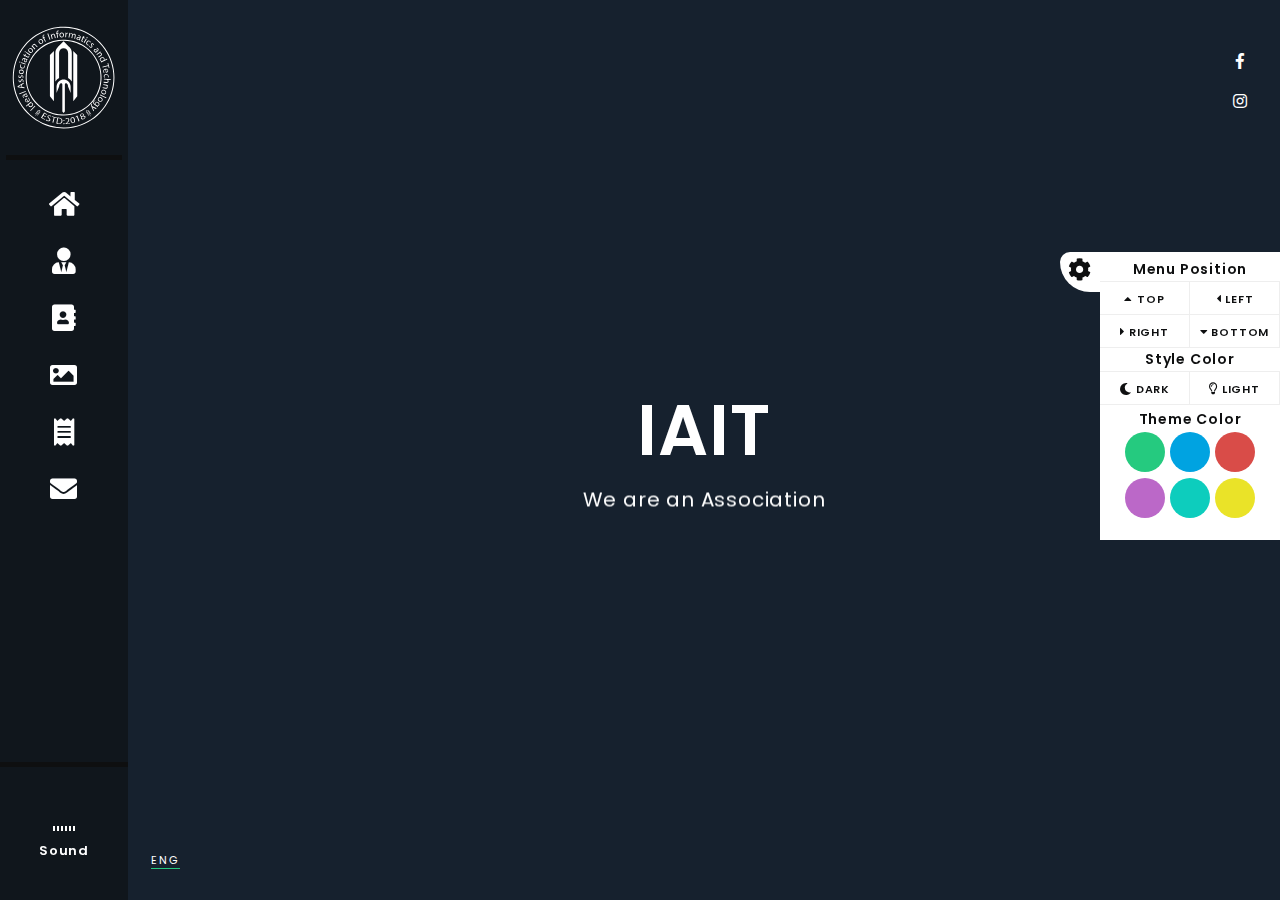
==== index2nav.html @ d9971ff6 "Add files via upload" ====
<!DOCTYPE html>
<html lang="en">

<!-- Mirrored from abdullah-web-coder.github.io/ by HTTrack Website Copier/3.x [XR&CO'2014], Thu, 10 Oct 2019 05:51:45 GMT -->
<!-- Added by HTTrack --><meta http-equiv="content-type" content="text/html;charset=utf-8" /><!-- /Added by HTTrack -->
<head>
		
		<!-- Meta -->
        <meta charset="UTF-8">
        <meta name="viewport" content="width=device-width, initial-scale=1.0">
        <meta http-equiv="X-UA-Compatible" content="ie=edge">
		
		<!-- Title -->
		<title>IAIT | Ideal Association of Informatics and Technology</title>

		<!-- CSS Plugins -->
        <link rel="stylesheet" href="css/plugins/bootstrap.min.css">
        <link rel="stylesheet" href="css/plugins/font-awesome.css">
		<link rel="stylesheet" href="css/plugins/magnific-popup.css">
		<link rel="stylesheet" href="css/plugins/simplebar.css">
		<link rel="stylesheet" href="css/plugins/owl.carousel.min.css">
		<link rel="stylesheet" href="css/plugins/owl.theme.default.min.css">
		<link rel="stylesheet" href="css/plugins/jquery.animatedheadline.css">
		<link rel="shortcut icon" href="img/tlogo.png" />

		
		<!-- CSS Base -->
        <link rel="stylesheet" class="back-color" href="css/style-dark.css">
		<link rel="stylesheet" href="css/style-demo.css">

		
		<!-- Settings Style -->
		<link rel="stylesheet" class="posit-nav" href="css/settings/left-nav.css" />
		<link rel="stylesheet" class="theme-color" href="css/settings/green-color.css" />
		
    </head>
    <body>
		
		<!--Theme Options Start-->
        <div class="style-options">
            <div class="toggle-btn">
                <span><i class="fas fa-cog"></i></span>
            </div>
            <div class="style-menu">
                <div class="style-nav">
                    <h4 class="mt-15 mb-10">Menu Position</h4>
                    <ul>
						<li><a href="css/settings/top-nav.css"><i class="fas fa-caret-up"></i> Top</a></li>
                        <li><a href="css/settings/left-nav.css"><i class="fas fa-caret-left"></i> Left</a></li>
                        <li><a href="css/settings/right-nav.css"><i class="fas fa-caret-right"></i> Right</a></li>
                        <li><a href="css/settings/bottom-nav.css"><i class="fas fa-caret-down"></i> Bottom</a></li>
                    </ul>
                </div>
				<div class="style-back">
                    <h4 class="mt-85 mb-10">Style Color</h4>
                    <ul>
                        <li><a href="css/style-dark.css"><i class="fas fa-moon"></i> Dark</a></li>
                        <li><a href="css/style-light.css"><i class="far fa-lightbulb"></i> Light</a></li>
                    </ul>
                </div>
				<div class="style-color">
                    <h4 class="mt-55 mb-10">Theme Color</h4>
                    <ul>
                        <li><a href="css/settings/green-color.css" style="background-color: #25ca7f;"></a></li>
						<li><a href="css/settings/blue-color.css" style="background-color: #00a3e1;"></a></li>
                        <li><a href="css/settings/red-color.css" style="background-color: #d94c48;"></a></li>
                        <li><a href="css/settings/purple-color.css" style="background-color: #bb68c8;"></a></li>
						<li><a href="css/settings/sea-color.css" style="background-color: #0dcdbd;"></a></li>
                        <li><a href="css/settings/yellow-color.css" style="background-color: #eae328;"></a></li>
                    </ul>
                </div>
            </div>
        </div>

		
		<!-- Preloader -->
		<div id="preloader">
  			<div class="loading-area">
    			<div class="circle"></div>
  			</div>
  			<div class="left-side"></div>
  			<div class="right-side"></div>
		</div>
		
		<!-- Main Site -->
		<div id="home">
  		<div id="about">
    	<div id="resume">
     	<div id="portfolio">
        <div id="blog">
		<div id="contact">
			
			<div class="header-mobile">
                <a class="header-toggle"><i class="fas fa-bars"></i></a>
                <h2>Welcome</h2>
            </div>
			
			<!-- Left Block -->
			<nav class="header-main" data-simplebar>
		
				<!-- Logo -->
				<div class="logo">
            		<?xml version="1.0" encoding="utf-8"?>
<!-- Generator: Adobe Illustrator 21.0.2, SVG Export Plug-In . SVG Version: 6.00 Build 0)  -->
<svg version="1.1" id="Layer_1" xmlns="http://www.w3.org/2000/svg" xmlns:xlink="http://www.w3.org/1999/xlink" x="0px" y="0px"
	 viewBox="0 0 3496 3496" style="enable-background:new 0 0 3496 3496;" xml:space="preserve">
<style type="text/css">
	.st0{fill:#FFFFFF;}
	.st1{fill:#262261;stroke:#2B2F82;stroke-miterlimit:10;}
	.st2{fill:#262261;stroke:#2B3283;stroke-miterlimit:10;}
	.st3{fill:none;}
</style>
<path id="XMLID_123_" class="st0" d="M1454.4,1062.4l0,961.1c0,0.4,0,0.8,0,1.3v440.9l-121.2-148.6V1062.4h0.2l121-122V1062.4z"/>
<path id="XMLID_14_" class="st0" d="M2161.9,1062.4v1254.7L2041.6,2465l-0.1-296.8l0-133.9v-0.2c0.1-3.5,0.2-7,0.2-10.6l-0.5-961.1
	l-0.1-122.1L2161.9,1062.4z"/>
<path id="XMLID_94_" class="st1" d="M1454.4,2022.2v2.5c0-0.4,0-0.8,0-1.3C1454.4,2023.1,1454.4,2022.7,1454.4,2022.2z"/>
<path id="XMLID_23_" class="st0" d="M1997.5,998.7v869.9c-27.5-44.1-66.3-80.4-112.4-104.8V998.7c0-76.8-61.4-139.1-137.1-139.1
	c-75.7,0-137.1,62.3-137.1,139.1v765.1c-46.1,24.4-85,60.7-112.4,104.8V998.7c0-67.8,27.1-129.3,71-174.3l2.5-2.5l176-177.3
	L1917.8,816l0,0l14.5,14.6l0,0C1972.8,875,1997.5,934,1997.5,998.7z"/>
<line id="XMLID_16_" class="st2" x1="2048.6" y1="644.5" x2="2048.6" y2="644.5"/>
<path id="XMLID_33_" class="st0" d="M1962.1,2023.5v193.9l-66.5-167.5l-10.5-26.4c0-28.6-8.5-55.2-23.1-77.3l0,0l-3.2-4
	c-2.2-4-5.1-7.6-8.5-10.5l0,0c-6.8-5.9-15.6-9.4-25.2-9.4c-21.3,0-38.5,17.2-38.5,38.5v817.7l-38.5,47.3l-38.5-47.2v-817.7
	c0-21.3-17.2-38.5-38.5-38.5c-10,0-19.1,3.8-26,10.1l0,0l-7.2,8.9l-2.7,3.3c-15.3,22.4-24.2,49.6-24.2,78.9l-10.5,26.4l-66.5,167.5
	v-193.9c0-0.3,0-0.7,0-1c0.3-67,30.2-126.8,77-166.6c37.1-31.6,84.9-50.6,137.1-50.6c52.1,0,99.9,19,137.1,50.6
	c46.8,39.8,76.7,99.7,77,166.6C1962.1,2022.9,1962.1,2023.2,1962.1,2023.5z"/>
<g>
	<path class="st0" d="M732.5,2743.7l140.7-140.5l18.1,18.2l-140.7,140.5L732.5,2743.7z"/>
	<path class="st0" d="M601.2,2609.1l133.4-109.5c9.8-8,20.8-17.5,27.7-24.3l14.8,18l-18.4,16.6l0.4,0.5c17.4-4,37.8,1.8,52.5,19.8
		c21.9,26.7,16.2,65.7-17.3,93.2c-36.5,30.4-77.8,26.1-99.9-0.8c-13.9-16.9-15.2-34.8-10.5-47.1l-0.4-0.5l-65.9,54.1L601.2,2609.1z
		 M714.1,2550c-2.5,2.1-5.7,5.1-7.7,7.8c-10.3,13.4-11.8,33,0.5,48c17,20.7,45.4,18.1,69.8-2c22.3-18.3,31.8-44.5,14-66.1
		c-11-13.5-30-18.5-48.1-9.8c-3.3,1.6-6.2,3.6-9.4,6.2L714.1,2550z"/>
	<path class="st0" d="M673.4,2462.8c29.5-19.1,29.8-45.8,16.1-67.8c-9.8-15.8-18.5-23.5-27.2-29.6l13.4-13.6
		c8.3,5.6,20.6,16.3,32.7,35.6c23.3,37.3,12.7,74.9-23.8,97.7c-36.5,22.8-78.7,19.3-100.8-16c-24.7-39.5,3.5-71.8,25.8-85.7
		c4.5-2.8,8.3-4.5,10.7-5.7L673.4,2462.8z M617.3,2408.1c-14.2,8.5-32.2,28.1-16.7,52.9c13.9,22.3,40.5,19.2,56.9,11.4L617.3,2408.1
		z"/>
	<path class="st0" d="M627.5,2240.4l-15.4,9.5l0.4,0.8c13.5,2.4,29.1,12.1,37.8,30.5c12.3,26.2,0.1,48.2-18.6,56.9
		c-31.2,14.7-61.4-5.1-84.5-55.1l-2.7,1.3c-10.7,5-28.5,17-16.1,43.4c5.6,12,15.3,22.8,25.4,29.1l-13,12.6
		c-12-7.4-23.8-20.8-31.4-37.1c-18.5-39.5,3.9-61.8,29.8-73.9l48.3-22.7c11.2-5.3,21.9-10.9,30-16.7L627.5,2240.4z M563.2,2274.8
		c11.5,25.9,29.7,52.9,54.8,41.1c15.2-7.1,17.7-20.7,12-32.7c-7.9-16.8-23.6-22.5-36.3-21.1c-2.8,0.3-5.7,1-8.1,2.2L563.2,2274.8z"
		/>
	<path class="st0" d="M406.9,2253.1l-8.9-24.4l196.7-72l8.9,24.4L406.9,2253.1z"/>
	<path class="st0" d="M493.6,2033.9l65.4,8.1l5.2,26l-208.1-27.7l-6-30.4l181.9-105.2l5.3,26.9l-57.2,33L493.6,2033.9z
		 M461.3,1973.8l-52.4,30.2c-11.9,6.9-22.9,12-33.6,17.2l0.1,0.6c12.1,0.6,24.6,1.4,37.2,2.9l60.2,7.9L461.3,1973.8z"/>
	<path class="st0" d="M504.6,1882.4c4.4-8,8.7-21.9,7.8-34.9c-1.4-18.8-11.5-26.9-23.2-26.1c-12.4,0.9-18.6,8.8-24.2,28.4
		c-7.2,26.3-20.4,39.4-37.5,40.7c-22.9,1.7-43.2-15.4-45.4-46c-1.1-14.4,2.1-27.4,6.2-35.7l19.3,5.1c-3.1,5.9-7.1,16.5-6.1,29.7
		c1.1,15.3,10.6,23.2,21.2,22.4c11.8-0.9,16.4-9.8,22.1-28.9c7.6-25.4,19-39,40.2-40.6c25-1.9,44.1,16.2,46.6,50.1
		c1.2,15.6-1.6,30.3-6.7,40.7L504.6,1882.4z"/>
	<path class="st0" d="M497.6,1762.5c5.2-7.6,10.8-21,11-34c0.4-18.9-8.9-27.9-20.7-28.2c-12.4-0.3-19.3,7-26.8,26
		c-9.7,25.5-24.1,37.3-41.2,36.9c-23-0.5-41.5-19.4-40.9-50.1c0.3-14.5,4.7-27,9.6-34.9l18.7,6.9c-3.7,5.5-8.6,15.8-8.9,29
		c-0.3,15.3,8.4,24.1,19,24.3c11.8,0.2,17.3-8.2,24.7-26.6c9.9-24.6,22.6-37,43.8-36.6c25.1,0.5,42.4,20.3,41.7,54.3
		c-0.3,15.6-4.4,30-10.5,39.9L497.6,1762.5z"/>
	<path class="st0" d="M473.3,1503.7c52.3,7.1,70.2,46.4,65.6,80.6c-5.2,38.3-37.2,64-82,58c-47.4-6.4-70.9-41.1-65.6-80.3
		C396.7,1521.3,430,1497.8,473.3,1503.7z M459.5,1616.1c31,4.2,56.8-10.5,60.2-35.6c3.3-24.6-17.3-46.1-49.1-50.4
		c-24-3.2-56,4.6-60.1,35S432.6,1612.5,459.5,1616.1z"/>
	<path class="st0" d="M573.9,1380.5c1.7,7.5,2.5,23.2-2.4,41.8c-10.9,41.7-46.3,61.4-88.5,50.3c-42.5-11.1-65.7-48.3-53.9-93.4
		c3.9-14.8,11-27,16.3-32.9l17.9,10.8c-5,5.1-10.6,13.7-14.2,27.4c-8.3,31.7,10.6,54.9,39.4,62.5c32,8.4,57-7,64.2-34.4
		c3.7-14.3,2.5-24.7,1.2-32.6L573.9,1380.5z"/>
	<path class="st0" d="M427.2,1264.4c8.4,2.7,13,11.1,9.5,20.9c-3,8.6-11.9,12.4-20.2,9.4c-8.6-3-13-11.8-9.9-20.7
		C409.8,1264.8,418.5,1261.3,427.2,1264.4z M590,1352.6L455.4,1305l8.6-24.5l134.6,47.6L590,1352.6z"/>
	<path class="st0" d="M646.3,1214.8l-17.2-5.6l-0.4,0.8c6.9,11.9,9.7,30,1.2,48.5c-12,26.3-36.6,31.3-55.4,22.7
		c-31.4-14.3-35.9-50-12.8-100.1l-2.7-1.2c-10.7-4.9-31.4-10.7-43.5,15.8c-5.5,12.1-7.5,26.4-5.7,38.2l-18-1.7
		c-2.1-13.9,0.4-31.6,7.9-47.9c18.1-39.7,49.6-37.1,75.6-25.2l48.6,22.1c11.3,5.1,22.5,9.6,32.1,12L646.3,1214.8z M578.4,1188.1
		c-12.3,25.5-21,56.9,4.2,68.4c15.3,7,27.2,0.1,32.7-12c7.7-16.9,1.9-32.5-7.4-41.3c-2-1.9-4.5-3.7-6.9-4.8L578.4,1188.1z"/>
	<path class="st0" d="M531.9,1039.8l35.5,20.6l18.6-32.2l17.1,9.9l-18.6,32.2l66.6,38.6c15.3,8.9,26.5,9.6,33.8-2.9
		c3.4-5.9,5.2-10.7,6-13.9l17.4,8.7c-0.7,5.4-3.4,13-8.5,21.7c-6.1,10.5-14.3,17-23.5,18.8c-10.3,2.5-22.6-1.5-37.2-10l-67.4-39.1
		l-11.1,19.1l-17.1-9.9l11.1-19.1l-29.6-17.2L531.9,1039.8z"/>
	<path class="st0" d="M590.9,948.7c7.5,4.7,9.7,14,4,22.6c-5.1,7.6-14.6,9-22,4c-7.6-5.1-9.6-14.7-4.4-22.5
		C574,944.7,583.3,943.5,590.9,948.7z M726.3,1075l-118.3-79.9l14.5-21.5l118.3,79.9L726.3,1075z"/>
	<path class="st0" d="M791.4,871c40.8,33.6,35.3,76.4,13.3,103.1c-24.6,29.8-65.4,34.8-100.2,6.2c-36.9-30.4-38.7-72.3-13.5-102.8
		C717.1,845.7,757.7,843.3,791.4,871z M720.6,959.4c24.1,19.9,53.8,21,69.9,1.4c15.7-19.1,9.6-48.3-15.3-68.7
		c-18.7-15.4-50-25.5-69.5-1.9C686.2,913.9,699.6,942.1,720.6,959.4z"/>
	<path class="st0" d="M800.5,816.4c-10-10.8-18.5-19.5-27.2-27.5l16.9-15.7l17.1,16.3l0.4-0.4c-4-14.8-1-35.7,16.3-51.8
		c14.5-13.5,45-25.7,78.3,10.2l58,62.5l-19,17.7l-56-60.3c-15.7-16.9-35-25.1-52.9-8.4c-12.5,11.6-14,29.5-7.4,43.1
		c1.3,3.2,3.9,6.8,6.9,10.1l58.4,62.9l-19,17.7L800.5,816.4z"/>
	<path class="st0" d="M1115.5,614.6c28.2,44.6,9.6,83.6-19.6,102.1c-32.7,20.6-73,12.6-97.1-25.5c-25.5-40.4-14.1-80.8,19.3-101.9
		C1052.8,567.3,1092.1,577.7,1115.5,614.6z M1020.5,676.4c16.7,26.4,44.5,36.8,66,23.2c20.9-13.2,24.2-42.9,7-70
		c-12.9-20.4-39.5-39.9-65.5-23.5C1002.1,622.4,1006,653.4,1020.5,676.4z"/>
	<path class="st0" d="M1187.2,660.4l-54.8-110.1l-18,8.9l-8.8-17.7l18-8.9l-3-6.1c-8.9-18-13.1-36.3-7.4-52
		c4.5-12.8,14.4-22,25.3-27.4c8.2-4.1,16.2-5.8,21.6-6.1l5.8,19.5c-4.2,0.1-9.6,1.2-16.2,4.4c-19.8,9.8-16.2,29.8-6.4,49.3l3.4,6.9
		l30.9-15.4l8.8,17.7l-30.9,15.4l54.8,110.1L1187.2,660.4z"/>
	<path class="st0" d="M1279.6,404.9l67.2,187.1l-24.2,8.7l-67.2-187.1L1279.6,404.9z"/>
	<path class="st0" d="M1366.6,474.8c-3.6-14.3-6.8-26-10.5-37.2l22.3-5.6l7.2,22.5l0.6-0.1c3.6-14.9,16.4-31.8,39.3-37.5
		c19.2-4.8,51.8-0.8,63.7,46.7l20.7,82.7l-25.2,6.3l-20-79.8c-5.6-22.3-18.5-38.8-42.3-32.9c-16.6,4.1-26.5,19.1-27.3,34.2
		c-0.4,3.4,0.1,7.9,1.2,12.2l20.8,83.3l-25.2,6.3L1366.6,474.8z"/>
	<path class="st0" d="M1555.2,539.7l-17.4-121.8l-19.9,2.8l-2.8-19.6l19.9-2.8l-1-6.7c-2.8-19.9-1-38.6,9.3-51.7
		c8.3-10.7,20.6-16.3,32.6-18.1c9.1-1.3,17.2-0.4,22.5,1l-0.7,20.4c-4-1.2-9.5-1.9-16.8-0.9c-21.9,3.1-24.7,23.2-21.6,44.8l1.1,7.6
		l34.2-4.9l2.8,19.6l-34.2,4.9l17.4,121.8L1555.2,539.7z"/>
	<path class="st0" d="M1761.1,450.4c2.3,52.8-33.3,77.3-67.8,78.8c-38.6,1.7-69.6-25.3-71.5-70.4c-2.1-47.7,28-77.1,67.5-78.8
		C1730.2,378.2,1759.2,406.7,1761.1,450.4z M1648,456.7c1.3,31.2,20.3,54,45.7,52.9c24.8-1.1,42.3-25.1,40.9-57.3
		c-1-24.2-14.4-54.3-45.1-53C1658.8,400.7,1646.8,429.6,1648,456.7z"/>
	<path class="st0" d="M1804,427.4c1-16.8,1.6-31.2,1.6-44.5l22.7,1.4l-0.8,28l1.2,0.1c7.7-18.7,24-29.8,41.4-28.8
		c2.9,0.2,5,0.6,7.3,1.3l-1.5,24.4c-2.6-0.8-5.2-1.2-8.8-1.4c-18.3-1.1-32.1,11.9-36.8,31.1c-0.8,3.5-1.7,7.6-1.9,12l-4.7,76
		l-25.6-1.6L1804,427.4z"/>
	<path class="st0" d="M1918.4,427.5c3-14.4,5.1-26.3,6.7-38.1l22.2,4.6l-3.5,22.8l0.9,0.2c10.5-11.7,26.1-21.4,49.2-16.6
		c19.1,3.9,31.1,18.5,33.8,36.2l0.6,0.1c5.9-6.9,12.7-11.8,19.4-15c9.7-4.6,19.7-6.2,32.9-3.4c18.5,3.8,43.4,21.6,33.4,70.2
		l-17,82.3l-24.8-5.1l16.4-79.2c5.5-26.9-0.9-45.1-21.4-49.3c-14.4-3-27.9,5.4-34.8,16.9c-1.9,3.2-3.7,7.7-4.6,12.3l-17.8,86.4
		l-24.8-5.1l17.3-83.8c4.6-22.2-1.9-40.5-21.2-44.4c-15.9-3.3-30.1,7-36.7,18.9c-2.2,3.5-3.7,7.7-4.6,12l-17.4,84.4l-24.8-5.1
		L1918.4,427.5z"/>
	<path class="st0" d="M2211.9,615.3l4.5-17.5l-0.8-0.3c-11.4,7.6-29.3,11.5-48.4,4.3c-27-10.3-33.5-34.6-26.2-53.9
		c12.3-32.2,47.7-38.9,99.1-19l1.1-2.8c4.2-11,8.8-32-18.5-42.4c-12.4-4.7-26.8-5.8-38.5-3.3l0.6-18.1c13.8-3,31.5-1.5,48.3,4.9
		c40.8,15.6,40.1,47.2,29.9,73.9l-19,49.9c-4.4,11.6-8.2,23.1-10,32.8L2211.9,615.3z M2234.3,545.9c-26.2-10.7-58.1-17.4-68,8.5
		c-6,15.7,1.6,27.1,14,31.9c17.4,6.6,32.6-0.2,40.8-10c1.8-2.2,3.4-4.7,4.3-7.2L2234.3,545.9z"/>
	<path class="st0" d="M2379.5,490.3l-18.3,36.7l33.3,16.6l-8.8,17.7l-33.3-16.6l-34.4,68.9c-7.9,15.8-7.9,27,5,33.5
		c6.1,3,11,4.5,14.2,5.1l-7.6,17.9c-5.4-0.4-13.2-2.6-22.2-7.1c-10.8-5.4-17.8-13.2-20.2-22.3c-3.2-10.2,0.1-22.7,7.6-37.7
		l34.8-69.7l-19.8-9.9l8.8-17.7l19.8,9.9l15.3-30.6L2379.5,490.3z"/>
	<path class="st0" d="M2356.4,686.4l72.4-123l22.4,13.2l-72.4,123L2356.4,686.4z M2474.1,543.5c-4.2,7.8-13.4,10.6-22.3,5.4
		c-7.9-4.6-9.9-14-5.4-21.7c4.6-7.9,14.1-10.5,22.2-5.8C2477,526.3,2478.7,535.6,2474.1,543.5z"/>
	<path class="st0" d="M2502.5,776.6c-7.6-1-22.6-5.8-38.3-16.9c-35.2-24.8-41.2-64.9-16.1-100.5c25.3-35.9,68.3-44.6,106.4-17.7
		c12.5,8.8,21.4,19.8,25.1,26.8l-16.4,13c-3-6.5-9.1-14.7-20.7-22.9c-26.7-18.9-55.2-9.3-72.3,15c-19.1,27-13.4,55.9,9.7,72.2
		c12,8.5,22.2,11,30.1,12.6L2502.5,776.6z"/>
	<path class="st0" d="M2538.3,778.9c2.5,8.8,9.2,21.7,19,30.3c14.2,12.4,27.1,11.1,34.9,2.2c8.1-9.3,7-19.3-2.8-37.2
		c-13.3-23.8-13.2-42.4-1.9-55.3c15.1-17.3,41.5-19.4,64.7,0.8c10.9,9.5,17.7,20.9,20.6,29.7l-17.3,10c-1.9-6.4-6.6-16.7-16.6-25.4
		c-11.6-10.1-23.8-9-30.8-1c-7.8,8.9-4.8,18.5,4.6,36.1c12.5,23.4,13.9,41.1-0.1,57.1c-16.5,18.9-42.8,19.5-68.4-2.8
		c-11.8-10.3-20.2-22.7-23.8-33.7L2538.3,778.9z"/>
	<path class="st0" d="M2705.6,986.1l12.5-13.1l-0.6-0.7c-13.7,1.1-31.2-4.2-44.3-19.9c-18.5-22.2-12.4-46.5,3.4-59.8
		c26.5-22.1,60.6-10.7,95.8,31.8l2.3-1.9c9-7.6,23.3-23.7,4.5-46.1c-8.5-10.2-20.6-18.2-32-21.7l9.3-15.5
		c13.5,4.1,28.3,14,39.8,27.8c28,33.5,12,60.7-10,79.1l-41,34.3c-9.5,7.9-18.4,16.2-24.7,23.8L2705.6,986.1z M2759,936.4
		c-17.7-22.1-42.2-43.5-63.5-25.7c-12.9,10.8-11.8,24.5-3.3,34.7c11.9,14.3,28.5,15.7,40.5,11.1c2.6-1,5.2-2.5,7.3-4.2L2759,936.4z"
		/>
	<path class="st0" d="M2832.9,980.6c12.4-8,22.4-14.8,31.9-21.9l12.4,19.4l-19.1,14l0.3,0.5c15.2-1.4,35.3,5.3,48.1,25.2
		c10.7,16.6,17.3,48.8-23.9,75.3l-71.7,46.1l-14-21.8l69.2-44.5c19.4-12.4,30.9-30,17.6-50.6c-9.2-14.4-26.6-19-41.1-14.9
		c-3.4,0.8-7.4,2.7-11.1,5l-72.2,46.4l-14-21.8L2832.9,980.6z"/>
	<path class="st0" d="M3073.9,1200.9l-156.5,72.7c-11.5,5.3-24.5,11.7-32.9,16.6l-9.8-21.1l22-11.5l-0.2-0.5
		c-17.8-0.5-36.1-11.2-45.9-32.3c-14.5-31.3,0.8-67.7,40.1-85.9c42.9-20.3,81.9-5.8,96.5,25.7c9.2,19.8,6,37.5-1.7,48.3l0.2,0.5
		l77.3-35.9L3073.9,1200.9z M2949.8,1230c2.9-1.4,6.8-3.5,9.4-5.7c13.4-10.4,19.7-29,11.5-46.7c-11.3-24.3-39.4-28.9-68-15.6
		c-26.2,12.2-41.9,35.1-30.1,60.5c7.3,15.8,24.5,25.4,44.1,21.5c3.6-0.7,6.9-1.9,10.7-3.7L2949.8,1230z"/>
	<path class="st0" d="M3096.7,1370.3l-15.7-58.4l21.1-5.7l38.3,142.1l-21.1,5.7l-15.8-58.7l-170.9,46l-6.8-25.1L3096.7,1370.3z"/>
	<path class="st0" d="M3015.7,1505.4c-34.6,6.1-45.3,30.5-41.2,56.2c2.9,18.4,7.9,28.9,13.5,37.9l-17.7,7.3
		c-5.5-8.4-12.7-23.1-16.2-45.5c-6.9-43.4,17.5-73.9,60-80.7c42.5-6.8,80,12.9,86.6,54c7.4,46-31.2,64.7-57.1,68.9
		c-5.2,0.8-9.4,0.9-12.1,1L3015.7,1505.4z M3046.1,1577.6c16.4-2.3,40.6-13.4,36-42.2c-4.1-25.9-29.8-33.5-47.9-32.7L3046.1,1577.6z
		"/>
	<path class="st0" d="M2977.9,1750.6c-3.8-6.6-9.2-21.4-10-40.6c-1.9-43,26.1-72.3,69.7-74.2c43.9-1.9,77.1,26.7,79.1,73.3
		c0.7,15.3-2.6,29-5.8,36.3l-20.3-5c3.3-6.3,6.1-16.2,5.5-30.4c-1.4-32.7-26.4-49.3-56.1-48c-33,1.4-52.4,23.6-51.2,51.8
		c0.6,14.7,4.9,24.3,8.5,31.5L2977.9,1750.6z"/>
	<path class="st0" d="M3181.1,1798.4l-2,25.9l-88.8-6.8l0,0.6c7,4.7,13,11.6,16.8,19.9c3.8,8,6.1,17.3,5.3,27
		c-1.5,19.1-15.6,48.8-64.7,45l-84.7-6.5l2-25.9l81.8,6.3c22.9,1.8,43-5.3,44.9-29.7c1.3-16.8-9.5-30.9-23.2-36.7
		c-3.4-1.7-7.2-2.3-12.2-2.7l-85.9-6.6l2-25.9L3181.1,1798.4z"/>
	<path class="st0" d="M3058.5,1968.6c14.4,3.1,26.3,5.3,38,7l-4.8,22.5l-23.4-3.5l-0.1,0.6c11.8,9.8,21.3,28.7,16.3,51.8
		c-4.1,19.3-22.1,46.8-70,36.6l-83.3-17.9l5.4-25.4l80.5,17.3c22.5,4.8,43,0.5,48.2-23.5c3.6-16.7-5.5-32.2-18.7-39.6
		c-2.9-1.8-7.1-3.3-11.5-4.3l-83.9-18l5.4-25.4L3058.5,1968.6z"/>
	<path class="st0" d="M2943.5,2253.7c-49.7-17.9-58.9-60.1-47.2-92.6c13.1-36.3,49.9-54.8,92.3-39.4c44.9,16.2,60.7,55.2,47.3,92.3
		C3022,2252.5,2984.6,2268.5,2943.5,2253.7z M2980.6,2146.6c-29.4-10.6-57.7-1.7-66.3,22.2c-8.4,23.3,7.2,48.7,37.4,59.6
		c22.8,8.2,55.7,7.3,66.1-21.6C3028.2,2177.9,3006.1,2155.8,2980.6,2146.6z"/>
	<path class="st0" d="M3049.1,2348.8l-11.1,23.5l-189.3-89.7l11.1-23.5L3049.1,2348.8z"/>
	<path class="st0" d="M2825.7,2471.1c-45.3-27.1-46.4-70.3-28.7-99.9c19.8-33.2,59.4-44.3,98.1-21.1c41,24.5,49.1,65.7,28.8,99.6
		C2903,2484.9,2863.2,2493.5,2825.7,2471.1z M2882.5,2373.1c-26.8-16-56.3-12.7-69.3,9.1c-12.7,21.3-2.2,49.2,25.4,65.7
		c20.8,12.4,53.3,17.7,69-8.6C2923.3,2412.9,2905.8,2387,2882.5,2373.1z"/>
	<path class="st0" d="M2778.6,2646.9c-7.7-6.9-16.3-14.5-30-25.4l-64.8-51.6c-25.6-20.4-37.3-38-38.3-56.5
		c-1.5-18.9,7.7-37.2,18.9-51.3c10.7-13.4,25.6-25.6,38.8-29.8l11.4,17.4c-10.5,3.7-23.8,11.9-34.9,25.8
		c-16.5,20.8-17.8,44.6,10.3,67l12.5,9.9l0.4-0.5c-5.4-14.5-4.2-33.1,9.6-50.4c22-27.7,61.4-28.8,92.3-4.2
		c37.8,30.1,39.7,71.9,19.3,97.5c-15.4,19.4-34,21.9-47.1,19.4l-0.4,0.5l16.1,14.3L2778.6,2646.9z M2751.2,2590.8
		c3.5,2.8,6.6,4.9,10.1,6.2c14.7,5.7,32.3,3.5,44.1-11.3c15.4-19.4,10.1-46.3-15.8-66.9c-21.9-17.5-49-20.9-66.4,1
		c-9.9,12.5-11.1,30-1.6,44.7c2.5,3.9,6.1,7.5,9.6,10.3L2751.2,2590.8z"/>
	<path class="st0" d="M2730.3,2698.1l-81.3-38.5c-8.9-4.5-19.3-10-27-14.5l-0.4,0.4c4.1,8,9.6,17.8,14.3,27.7l38.3,79.7l-19.6,19.2
		l-43.3-100c-20.9-48-29.4-74.8-27.5-98.1c1.2-16.9,7.2-28.9,11-34.3l19.9,11.1c-3.2,6-6.4,14.9-7.4,24.9c-1.1,9-0.5,22.3,4.6,35.9
		c1,2.7,1.8,4.8,2.9,5.9c1,1.1,2.9,2.1,6,3.6l129.7,57.2L2730.3,2698.1z"/>
</g>
<g id="XMLID_4_">
	<g>
		<path class="st0" d="M2869,1748c-0.2,117.9-18.4,235.1-54.8,347.3c-35,107.6-86.6,209.5-152,301.8
			c-64.8,91.3-143.7,173.2-232.7,241.2c-89.6,68.5-189.5,123.8-295.4,162.5c-109.9,40.2-225.9,63-342.9,67.4
			c-117.9,4.4-236-9.4-349.5-41.6c-109.7-31.1-214.2-79.1-309.4-141.7c-93.6-61.5-177.6-137.2-249-223.5
			c-71.8-86.7-130.8-184.9-173.3-289.2c-43.7-107.3-70.8-221.2-79.6-336.7c-9-118.5,0.3-238.3,28.5-353.8
			c27-110.6,70.9-216.7,129.9-314c58.4-96.3,131.2-183.4,215.3-258.2c84-74.7,179.4-136.5,281.7-183c104.9-47.7,217.9-79,332.4-92
			c117.8-13.4,237.8-8.6,354,15.1c112.4,22.9,221,63.1,321.2,119c98,54.7,187.4,124,264.9,205c78,81.5,143.4,174.7,193.8,275.6
			c51.2,102.7,86.1,213.3,103.8,326.7C2864.8,1632.7,2868.9,1690.4,2869,1748c0,19.3,30,19.3,30,0c-0.2-120.4-18.7-240.7-55.9-355.2
			c-35.9-110.5-88.6-215.5-155.9-310.2c-67.2-94.5-148.2-178.4-240.2-249c-92-70.6-194.6-126.9-303.5-166.8
			c-112.3-41.2-231.2-64.3-350.7-68.9c-120.9-4.7-242.7,9.6-359.1,42.6c-112,31.7-219.3,80.8-316.6,144.7
			c-96.5,63.5-183.6,141.3-257,230.5c-73.9,89.7-133.8,189.9-177.9,297.3c-45.2,110.1-72.5,227.2-81.7,345.9
			c-9.4,121.1,0.4,243.8,29.1,361.9c27.5,113.5,72.8,222.8,133.3,322.7c59.9,98.8,134.7,188.7,221.1,265.3
			c86.4,76.6,184.1,140.4,289.4,188c108.4,49,223.6,80.7,341.7,94.5c121,14.1,244.2,8.7,363.6-15.5
			c114.9-23.3,226.2-64.6,328.6-121.6c101-56.2,193.6-127.9,273.4-211.5c79.6-83.4,146.8-178.8,198.1-282
			c52.5-105.5,88.8-219,106.6-335.6c9-58.6,13.6-117.8,13.7-177.2C2899,1728.7,2869,1728.7,2869,1748z"/>
	</g>
</g>
<g id="XMLID_6_">
	<g>
		<path class="st0" d="M3260.9,1748c-0.2,159-24.8,317.2-73.9,468.4c-47.1,145.1-116.7,282.7-205,407.1
			c-87.7,123.6-194.4,234.3-314.8,326.3c-120.9,92.4-255.6,166.8-398.6,219.1c-148.3,54.2-304.8,84.9-462.6,90.8
			c-159,5.9-318.4-12.7-471.5-56.1c-147.9-41.9-288.9-106.7-417.4-191.1c-126.2-83-239.7-185-336-301.4
			C484,2593.8,404.4,2461.1,346.9,2320c-58.9-144.7-95.4-298.5-107.3-454.3c-12.2-159.9,0.5-321.5,38.5-477.3
			c36.4-149.2,95.7-292.3,175.3-423.6c78.7-129.9,176.9-247.5,290.4-348.4c113.3-100.8,241.9-184.2,379.9-247
			c142-64.6,294.7-106.9,449.7-124.5c158.9-18.1,320.8-11.5,477.5,20.4c151.6,30.9,298.1,85.1,433.3,160.6
			c132.1,73.8,252.8,167.2,357.4,276.6c105.2,110,193.5,235.6,261.5,371.8c69.1,138.5,116.3,287.7,140.1,440.6
			C3255.1,1592,3260.8,1670,3260.9,1748c0,19.3,30,19.3,30,0c-0.2-161.4-25.1-322.8-75-476.4c-48.1-148.2-118.9-289-209.2-415.9
			c-89.9-126.3-198.3-238.6-321.2-333c-123.4-94.7-261-170.3-407-223.9c-150.6-55.3-310-86.3-470.3-92.5
			c-162.1-6.3-325.5,12.8-481.6,57.1c-150.3,42.6-294.1,108.3-424.5,194.1c-129.4,85.1-246.1,189.6-344.6,309.2
			c-98.7,119.9-179,254-238,397.6c-60.6,147.7-97.4,304.7-109.7,463.9c-12.6,162.4,0.5,327,38.9,485.3
			c36.9,152.2,97.6,298.8,178.8,432.8c80.3,132.5,180.7,253,296.6,355.8c115.9,102.8,247,188.2,388.2,252
			c144.9,65.4,299.1,108,457,126.4c162.3,18.9,327.5,11.8,487.6-20.6c154.1-31.2,303.3-86.6,440.7-163
			c135.5-75.4,259.6-171.5,366.6-283.7c106.7-111.9,196.8-239.8,265.7-378.2c70.4-141.5,119-293.8,142.9-450.1
			c12-78.4,18.1-157.6,18.2-236.9C3290.9,1728.7,3260.9,1728.7,3260.9,1748z"/>
	</g>
</g>
<path id="XMLID_43_" class="st0" d="M2443.5,2786.5l59.7,85.6c0,0,0.1,0.1,0.1,0.1l27.4,39.3l-20-5.7l-77.9-111.8l0,0l3.2-18.4
	L2443.5,2786.5z"/>
<path id="XMLID_42_" class="st0" d="M2506.5,2742.6l77.9,111.8l-1.5,20.6l-18.4-26.4l-8.3-11.9l0,0c-0.2-0.3-0.4-0.6-0.6-1
	l-59.7-85.6l-7.6-10.9L2506.5,2742.6z"/>
<path id="XMLID_41_" class="st1" d="M2503,2872.1l0.2,0.2c0,0-0.1-0.1-0.1-0.1C2503.1,2872.1,2503.1,2872.1,2503,2872.1z"/>
<path id="XMLID_39_" class="st0" d="M2487.9,2747.2l54,77.5c-5.2-2.2-10.9-3.1-16.5-2.4l-47.5-68.2c-4.8-6.8-14.1-8.6-20.8-3.9
	c-6.7,4.7-8.3,14.1-3.6,20.9l47.5,68.2c-2.6,5-3.8,10.7-3.5,16.3l-54-77.5c-4.2-6-5.6-13.2-4.5-19.9l0.1-0.4l4.7-26.7l25.8,4.7l0,0
	l2.2,0.4l0,0C2478,2737.7,2483.9,2741.4,2487.9,2747.2z"/>
<path id="XMLID_21_" class="st0" d="M2548.4,2840.7l12,17.3l-16.3-10.8l-2.6-1.7c-1.8-2.5-4.2-4.4-6.9-5.5l0,0l-0.5-0.2
	c-0.4-0.2-0.9-0.4-1.4-0.4l0,0c-1-0.1-2,0.1-2.8,0.7c-1.9,1.3-2.4,3.9-1,5.8l50.8,72.9l-0.5,6.6l-6.4-1.8l-50.8-72.9
	c-1.3-1.9-3.9-2.4-5.8-1c-0.9,0.6-1.5,1.5-1.7,2.5l0,0l-0.1,1.2l0,0.5c0,2.9,0.9,5.9,2.7,8.5l0.7,3l4.5,19.1l-12-17.3
	c0,0,0-0.1-0.1-0.1c-4.1-6-5.2-13.2-3.5-19.6c1.3-5.1,4.4-9.8,9.1-13s10.1-4.5,15.4-4C2537.7,2831.2,2544.1,2834.6,2548.4,2840.7
	C2548.3,2840.6,2548.3,2840.6,2548.4,2840.7z"/>
<path id="XMLID_38_" class="st0" d="M981.2,2746.1l-64,82.5c0,0-0.1,0.1-0.1,0.1l-29.4,37.8l-0.5-20.8l83.5-107.7l0,0l18.5-2.4
	L981.2,2746.1z"/>
<path id="XMLID_37_" class="st0" d="M1041.9,2793.2l-83.5,107.7l-20.2,4.7l19.8-25.5l8.9-11.5l0,0c0.2-0.3,0.5-0.6,0.7-0.9
	l63.9-82.5l8.1-10.5L1041.9,2793.2z"/>
<path id="XMLID_36_" class="st1" d="M917.3,2828.5l-0.2,0.2c0,0,0.1-0.1,0.1-0.1C917.2,2828.5,917.3,2828.5,917.3,2828.5z"/>
<path id="XMLID_35_" class="st0" d="M1032,2776.8l-57.9,74.6c0.6-5.6-0.3-11.3-2.7-16.5l50.9-65.6c5.1-6.6,4-16-2.5-21.1
	s-15.9-3.8-21,2.8l-50.9,65.6c-5.6-1-11.3-0.4-16.6,1.5l57.9-74.6c4.5-5.8,10.9-9.3,17.7-10.2l0.4-0.1l26.9-3.5l3.2,26l0,0l0.3,2.2
	l0,0C1038.2,2764.5,1036.4,2771.2,1032,2776.8z"/>
<path id="XMLID_22_" class="st0" d="M960.8,2862.4l-12.9,16.6l5.4-18.8l0.9-3c1.9-2.5,2.9-5.3,3.2-8.2l0,0l0-0.6
	c0.1-0.5,0.1-1,0-1.5l0,0c-0.2-1-0.7-1.8-1.5-2.5c-1.8-1.4-4.5-1.1-5.9,0.7l-54.4,70.2l-6.5,1.5l-0.2-6.6l54.4-70.2
	c1.4-1.8,1.1-4.5-0.7-5.9c-0.9-0.7-1.9-0.9-2.9-0.9l0,0l-1.2,0.3l-0.4,0.1c-2.8,0.9-5.4,2.6-7.3,5.2l-2.7,1.6l-16.9,9.9l12.9-16.6
	c0,0,0-0.1,0.1-0.1c4.5-5.7,11-8.9,17.7-9.2c5.3-0.2,10.7,1.3,15.1,4.8s7.3,8.3,8.4,13.5C966.7,2849.4,965.3,2856.5,960.8,2862.4
	C960.8,2862.3,960.8,2862.3,960.8,2862.4z"/>
<path id="XMLID_x5F_2_x5F_" class="st3" d="M1075.6,2922.8c-53.6,69.1-153,81.6-222.1,28c-69.1-53.6-81.6-153-28-222.1
	c53.6-69.1,153-81.6,222.1-28S1129.2,2853.7,1075.6,2922.8z"/>
<text id="XMLID_19_"><textPath  xlink:href="#XMLID_x5F_2_x5F_" startOffset="5.2043%">
</textPath>
</text>
<path id="XMLID_45_" class="st1" d="M1708.8,3122.5v0.3c0-0.1,0-0.1,0-0.2C1708.8,3122.7,1708.8,3122.6,1708.8,3122.5z"/>
<g id="XMLID_11_">
	<g id="XMLID_10_">
		<path class="st0" d="M1205.5,2946c-25-12.5-49.5-25.7-73.7-39.6c-11.1,19.2-22.3,38.3-33.4,57.5c28.4,16.4,57.3,31.7,86.7,46.2
			c-3.5,7.2-5.2,10.8-8.7,18c-38.9-19.1-76.7-39.8-113.8-62.2c32.1-52.4,64.2-104.8,96.4-157.2c30.6,18.5,61.8,35.7,93.8,51.6
			c-3.5,7.2-5.3,10.8-8.8,17.9c-24.8-12.3-49.1-25.3-73-39c-9.8,16.8-19.5,33.6-29.3,50.4c23.8,13.7,47.9,26.7,72.5,39
			C1210.7,2935.4,1209,2939,1205.5,2946z"/>
		<path class="st0" d="M1219.4,3016.2c11.8,14.3,26.6,24.2,42.9,31.5c17.4,7.7,46.3,9.7,54.5-12.8c7.4-20.2-10.9-37.5-24.9-48.7
			c-20.3-16.4-42-42.1-30.2-69.7c13.1-30.5,53.1-31.7,79-21c13.6,5.6,26.9,12.5,37.4,23.3c-5.2,6.4-7.8,9.6-13,16
			c-9.2-9.3-20.2-16.4-32.3-21.3c-15.3-6.3-37.7-6.4-45.5,11.3c-8.8,19.8,11.1,37.2,24.6,48.4c20,16.7,42.8,41.1,32.8,69.5
			c-13.7,38.7-61.6,34.1-91.6,22.5c-17.3-6.7-36.9-18.4-48.6-33.9C1210.5,3025.3,1213.5,3022.2,1219.4,3016.2z"/>
		<path class="st0" d="M1450.4,2955.7c-19.3-5.2-38.6-10.9-57.6-17.1c2.5-7.7,3.8-11.6,6.3-19.3c45.6,14.6,91.8,26.4,138.8,35.6
			c-1.5,8-2.3,11.9-3.8,19.9c-19.7-3.7-39.3-8-58.8-12.7c-13,53.2-26,106.3-39,159.5c-9.5-2.3-19-4.8-28.5-7.3
			C1422,3061.4,1436.2,3008.6,1450.4,2955.7z"/>
		<path class="st0" d="M1558.6,2961.2c17.7,0.5,35.6,1.7,52.9,3.8c26.5,3.4,56.4,10.2,76.3,29.7c18,17.6,26.4,42.2,25.7,67.3
			c-0.8,27.1-11.3,53.8-33.6,70.4c-28.2,21-67.4,21.6-100.1,17.5c-17.1-2.1-34.7-5.4-51.7-9.9
			C1538.3,3080.4,1548.5,3020.8,1558.6,2961.2z M1559.4,3126.4c9.1,2.7,19,4.2,28.4,5.2c48.8,5.7,95.1-16.4,97.7-69.9
			c2.2-46.4-32.1-73.2-75.2-77.8c-9.8-1-19.8-2-29.7-1.5C1573.6,3030.4,1566.5,3078.4,1559.4,3126.4z"/>
		<path class="st0" d="M1741,3048.6c0.1-10.1,7.6-17.2,18.1-17.3c10.5-0.1,17.7,6.9,18.1,16.9c0.4,10.1-8.3,17.3-18.1,17.3
			C1748.4,3065.5,1741,3058.1,1741,3048.6z M1740.5,3145.1c0-10.5,9.7-17.2,19.5-17.3c9.9-0.1,19.2,6.7,19.5,16.9
			c0.4,10.6-9.7,17.2-19.5,17.3C1750.3,3162.1,1740.4,3155.6,1740.5,3145.1z"/>
		<path class="st0" d="M1806.7,3157.8c-0.3-5.9-0.4-8.9-0.7-14.8c7.2-6.4,14.4-12.9,21.5-19.5c25.3-23.4,71.1-59.7,66.6-99.6
			c-2.5-21.9-20.9-32.4-41.7-30.5c-14.2,1.3-28.4,8.7-39.3,18c-3.7-6.6-5.5-9.9-9.1-16.5c14-12.6,33.4-19.8,51.7-21.8
			c29.6-3.2,59.5,13,64.1,44.3c6.1,41.4-31.8,76.7-58.2,103c-6.2,5.8-9.4,8.7-15.8,14.5c0,0.2,0,0.3,0,0.5
			c31.8-2.6,63.4-6.1,95-10.8c1.2,7.9,1.8,11.9,3,19.8C1898.4,3151.1,1852.7,3155.5,1806.7,3157.8z"/>
		<path class="st0" d="M2091,3019.1c13.5,45.3,5.4,96.9-46.9,109.2c-49.6,11.7-78.4-33-86.1-75.8c-7.2-40.1,1.3-93.2,47.8-104.1
			C2051.7,2937.7,2079.7,2981.2,2091,3019.1z M1984.9,3047.9c4.6,26.4,21.7,70.4,56.6,62c36.5-8.8,30.8-54.8,23.4-82.3
			c-6.7-24.9-22.7-68-56.3-60.6C1975.2,2974.3,1980.8,3024.2,1984.9,3047.9z"/>
		<path class="st0" d="M2149.3,2931.9c-0.2,0.1-0.3,0.1-0.6,0.2c-8.6,9.1-17.4,18.1-26.3,27c-4.3-6.3-6.4-9.5-10.6-15.8
			c11-11,21.8-22.1,32.4-33.5c8.2-3.1,12.3-4.6,20.4-7.8c21.8,55.1,43.6,110.3,65.4,165.4c-8.9,3.5-17.8,6.9-26.8,10.2
			C2185.3,3029,2167.3,2980.5,2149.3,2931.9z"/>
		<path class="st0" d="M2282.1,2995.9c-10.4-21.7,1.3-44.8,16.6-61c-0.3-0.2-0.4-0.4-0.7-0.6c-17.8,0-38.3-3.4-46.3-21.8
			c-12.3-28,7.8-56.6,32.5-69.4c23.1-12,55.7-15.2,71.2,9.8c10.6,17.1,4.1,38-7.9,52.8c0.2,0.3,0.2,0.4,0.4,0.7
			c21.3-4.2,47.5-2.5,60,18c19.7,32.1-11.6,68.3-38.9,81.9C2342.9,3019.2,2298.3,3029.5,2282.1,2995.9z M2383.8,2941.5
			c-12.1-21.1-39.9-16.5-59.5-11.3c-13.7,12-25.4,31.8-17,49.9c10.1,21.9,37,18.4,54,10.3
			C2377.9,2982.6,2395.1,2961.2,2383.8,2941.5z M2273.9,2899.9c8.8,18.5,32.9,16.1,49.3,11.4c11.4-10.6,19.7-28.5,11.2-43.2
			c-8.8-15.4-29-17.2-43.3-9.1C2276.8,2867,2266.2,2883.7,2273.9,2899.9z"/>
	</g>
</g>
</svg>
            	</div>
				
          		<ul>
					<li data-tooltip="home" data-position="top">
            			<a href="index.html#home" class="icon-h fas fa-home"></a>
					</li>
					<li data-tooltip="about" data-position="top">
            			<a href="#about" class="icon-a fas fa-user-tie"></a>
					</li>
					<li data-tooltip="executives" data-position="top">
            			<a href="#resume" class="icon-r fas fa-address-book"></a>
					</li>
					<li data-tooltip="images" data-position="top">
            			<a href="#portfolio" class="icon-p fas fa-image"></a>
					</li>
					<li data-tooltip="blog" data-position="top">
            			<a href="#blog" class="icon-b fas fa-receipt"></a>
					</li>
					<li data-tooltip="contact" data-position="bottom">
						<a href="#contact" class="icon-c fas fa-envelope"></a>
					</li>
          		</ul>
				
				<!-- Sound wave -->
				
    			<a class="music-bg">
      				<div class="lines">
        				<span></span>
        				<span></span>
        				<span></span>
        				<span></span>
						<span></span>
						<span></span>
      				</div>
					<p> Sound </p>
					
    			</a>
			 </nav>
			
			<!-- Home Section -->
			 <div class="pt-home" style="background-image: url('img/home-bg.jpg')">
				
				<!-- Particles -->
				<div id="particles-js">
					    
				</div>
				
             	<section>
					
					<!-- Banner -->
					<div class="banner">
  						<h1>IAIT</h1>
						<p class="cd-headline rotate-1">
							<span class="cd-words-wrapper">
								<b class="is-visible iait1">We are an Association</b>
								<b class="iait2">We are a Family</b>
								<b class="iait3">We are IAIT</b>
							</span>
						</p>
					</div>
					
					<!-- Language -->
					<div class="lang">
                		<ul>
                   			<li><a href="#" class="active">eng</a></li>
                		</ul>
            		</div>
		
					<!-- Social -->
					<div class="social">
            			<ul>
            				<li><a href="#"></a></li>
                			<li><a href="https://www.facebook.com/iaitbd" target="_blank"><i class="fab fa-facebook-f"></i></a></li>
                			<li><a href="https://www.instagram.com/iaitorg/" target="_blank"><i class="fab fa-instagram"></i></a></li>
            			</ul>
        			</div>
			  	</section>  
          	</div>
			
			<!-- About Section -->
			<div class="page pt-about" data-simplebar>
				<section class="container">
					
					<!-- Section Title -->
					<div class="header-page mt-70 mob-mt">
						<h2>About "IAIT"</h2>
						<span></span>
					</div>
				
					<!-- Personal Info Start -->
					<div class="row mt-100">
					
						<!-- Information Block -->
						<div class="col-lg-12 col-sm-12">
    						<div class="info box">
								<div class="row">
									<div class="col-lg-3 col-sm-4">
										<div class="photo">
											<img alt="" src="img/user-photo.jpg">		
										</div>	
									</div>
									<div class="col-lg-9 col-sm-8">
										<h4 style="padding-bottom: 13px">Ideal Association of</h4>
										<h4>Informatics & Technology</h4>
										<div class="loc">
											<i class="fas fa-map-marked-alt"></i> Ideal School and College, Motijheel, Dhake, Bangladesh
										</div>
										<p>Ideal Association of Informatics and Technology also known as 'IAIT' is one of the most educative and active clubs of Ideal School and College. From the very beginning of this club in 2018, it has been organizing various events to teach students about the modern technologies and to enhance technology based thoughts among the students.</p>
										<p><strong>Technology Depends Upon The User.</strong> In todays world, the challange is not about choosing between using or not using technology but to use it right.</p>
										<p>This club is helping the students to know about the proper uses of technology and how they can use it's potential to move this world forward. IAIT helps student to dream for a better future where technology will be a blessing.</p>

									</div>
									
									<!-- Icon Info -->
									<div class="col-lg-3 col-sm-4">
                                		<div class="info-icon">
                                     		<i class="fas fa-award"></i>
                                     		<div class="desc-icon">
												<h6>50+ Achievements</h6>
                                            	<p>Achieved</p>
                                       		</div>
                                		</div>
                                	</div>
									
									<!-- Icon Info -->
									<div class="col-lg-3 col-sm-4">
                                		<div class="info-icon">
                                     		<i class="fas fa-certificate"></i>
                                     		<div class="desc-icon">
												<h6>6+ Events</h6>
                                            	<p>Completed</p>
                                      		</div>
                                		</div>
                                	</div>
									
									<!-- Icon Info -->
									<div class="col-lg-3 col-sm-4">
                                		<div class="info-icon">
                                     		<i class="fas fa-user-astronaut"></i>
                                     		<div class="desc-icon">
												<h6>Establishment</h6>
                                           		<p>28 October, 2018</p>
                                        	</div>
                                		</div>
                                	</div>
									<div class="col-lg-3 col-sm-12 pt-50">
                                		<a href="#" class="btn-st">IAIT</a>
                                	</div>
								</div>
							</div>
						</div>
					</div>
					
					<!-- Interests Row Start -->
					<div class="row mt-100">
					
						<!-- Header Block -->
						<div class="col-md-12">
							<div class="header-box mb-50">
								<h3>Our Interests</h3>
							</div>
						</div>
					
						<div class="col-lg-12 col-sm-12">
							<div class="box">
								<div class="row">
									<!-- Interests Item -->
									<div class="col-lg-3 col-sm-6">
										<div class="inter-icon">
                                     		<i class="fas fa-music"></i>
                                    	 	<div class="desc-inter">
												<h6>Audio-Editing</h6>
                               	        	</div>
										</div>
									</div>
								
									<!-- Interests Item -->
									<div class="col-lg-3 col-sm-6">
										<div class="inter-icon">
                                     		<i class="fas fa-code"></i>
                                     		<div class="desc-inter">
												<h6>Programming</h6>
                                       		</div>
                                		</div>
									</div>
								
									<!-- Interests Item -->
									<div class="col-lg-3 col-sm-6">
										<div class="inter-icon">
                                 	    	<i class="far fa-image"></i>
                                  		   	<div class="desc-inter">
												<h6>Graphic Designing</h6>
                                  	     	</div>
                                		</div>
									</div>
								
									<!-- Interests Item -->
									<div class="col-lg-3 col-sm-6">
										<div class="inter-icon">
                                    	 	<i class="fas fa-film"></i>
                                     		<div class="desc-inter">
												<h6>Video-Editing</h6>
                                   	    	</div>
                                		</div>
									</div>
								
									<!-- Interests Item -->
									<div class="col-lg-3 col-sm-6">
										<div class="inter-icon">
                                 	    	<i class="fas fa-code-branch"></i>
                                 	    	<div class="desc-inter">
												<h6>Code Debugging</h6>
                                	       	</div>
                                		</div>
									</div>
								
									<!-- Interests Item -->
									<div class="col-lg-3 col-sm-6">
										<div class="inter-icon">
                                    	 	<i class="fas fa-book"></i>
                                     		<div class="desc-inter">
												<h6>E-Learning</h6>
                                    	   	</div>
                                		</div>
									</div>
								
									<!-- Interests Item -->
									<div class="col-lg-3 col-sm-6">
										<div class="inter-icon">
        	                             	<i class="fas fa-gamepad"></i>
            	                         	<div class="desc-inter">
												<h6>Video games</h6>
                    	                   	</div>
                        	        	</div>
									</div>
								
									<!-- Interests Item -->
									<div class="col-lg-3 col-sm-6">
										<div class="inter-icon">
        	                             	<i class="fas fa-robot"></i>
            	                         	<div class="desc-inter">
												<h6>Robotics</h6>
                    	                   	</div>
                        	        	</div>
									</div>
								</div>
							</div>
						</div>
					</div>
				
					<!-- Testimonial Row Start -->
					<div class="row testimonial mt-60">
					
						<!-- Header Block -->
						<div class="col-md-12">
							<div class="header-box mb-50">
								<h3>Testimonials</h3>
							</div>
						</div>
						
						<div class="owl-carousel owl-theme">
	
							<!-- Testimonail Item -->
							<div class="testimonial-item">
								<div class="media">
									<img src="img/testimonials/testimonial-1.jpg" alt="">
									<div class="content">
										<h4>Md. A. Salam Khan</h4>
										<p>Assistant Headmaster</p>
										<p>Ideal School and College</p>
									</div>
									<ul class="rating">
										
                                 	</ul>
								</div>
								<div class="comment pt-30">
									<p>Today's world is the world of technology. A student in this era must  know the proper uses of technology and knowing that they should move forward. To make a country prospereous, IT knowledge and different technologies are required. It is the most important thing for today's era to know about IT.</p>
									<p>'Ideal Association of Informatics & Technology' shows us the proper way of using technology. A student can gain huge knowledge about Information and Technology from this club of Ideal School and College. It's 1st National IT Festival held on April 27-29, 2019 showed us what good we can do with the help of ICT. IAIT shows its fellow members the way to remove unemployment with the help of free- lancing. Moreover, this association helps a student to become self-reliant.</p>
									<p>The first IT Festival organized by IAIT touched everyone's heart. It benefitted the students of not only Ideal School and College but also the students of numerous schools participated in this Festival. Therefore, I wish IAIT to be one of the most successful associations and may it bring beautiful festivals in the future with it's hard working executives, members and organizers.</p>
								</div>
							</div>

							<!-- Testimonail Item -->
							<div class="testimonial-item">
								<div class="media">
									<img src="img/testimonials/testimonial-2.jpg" alt="" style="height: 80px; width:77.88px;">
									<div class="content">
										<h4>Dr. Shahan Ara Begum</h4>
										<p>Principal</p>
									</div>
									<ul class="rating">
									
                                 	</ul>
								</div>
								<div class="comment pt-30">
									<p>In today’s modern world, technology plays a very vital role in making our lives easy and comfortable. There is no doubt that it is the most significant component of our survival in today’s era.</p>
									<p>With this view in mind, Ideal Association of Informatics and Technology(IAIT) is showing the right path of using technology to the students and helping them to learn about the new mesmerizing technologies and how to use them. They dream of making new technologies in the future and uplift Bangladesh to it’s peak of development. No physical boundary is able to stop them now from learning something new.<p>
									<p>All thanks to the Almighty without whose wish the 'First National IT festival' would not come into being. And then I congratulate all the teachers and students associated with IAIT for their huge success in arranging the festival within an year of establishment. I also hope that the students will be benefitted by this magazine. I wish IAIT will arrange such carnivals and programs in future and help in making a better Bangladesh.
									</p>
								</div>
							</div>
						
							<!-- Testimonail Item -->
							<div class="testimonial-item">
								<div class="media">
									<img src="img/testimonials/testimonial-3.jpg" alt="">
									<div class="content">
										<h4>Fida Hossain</h4>
										<p>Moderator</p>
									</div>
									<ul class="rating">
									
                                 	</ul>
								</div>
								<div class="comment pt-30">
									<p>Knowledge is power. Information is liberating. Education is the premise of progress, in every society and every family.</p>
									<p>My thanks go to the Almighty first, without whose wish, this festival and magazine wouldn’t come into being. Then I want to thank the present executive and volunteers. Day by day we are getting more dependent on IT. IT has made our life easier than before. At present knowledge is property. IT has gathered knowledge. Our national fest was based on IT. I express my thankfulness to the committee of IAIT without whose dynamic leadership and organizing skills the mentioned programs might have not seen the light of success. I would also like to express my gratitude to our honourable  Principal Dr. Shahan Ara Begum for her benevolent patronization. Thank you everybody. May Allah bless us.</p>
									<p>Have the courage to turn your dream into reality. Do what you love, love what you do.</p>
								</div>
							</div>
						</div>
					</div>
				
					<!-- Price Row Start -->
					<div class="row mt-100 mb-60">
						
						<!-- Header Block -->
						<div class="col-md-12">
							<div class="header-box mb-90">
								<h3>Our Collaborations</h3>
							</div>
						</div>
					
						<!-- Price Item -->
						<div class="col-lg-4 col-sm-12">
							<div class="price box">
								<div class="head-price">
									<i class="fa fa-graduation-cap"></i>
									<h4>IT Festival</h4>
								</div>
								<div class="body-price">
									<div class="price-plan">
										<span class="number">One</span>
										<span class="period">per year</span>
									</div>
									<div class="list-price">
										<p>Every year, We organize a yearly festival based on Information Technology. Many students from different institutions takes part in it and learn new and different things through competitive thinking and different competitions.</p>
									</div>
								</div>
								<div class="footer-price">
									<a href="index2nav.html#portfolio" class="btn-st">Click to view photos</a>
								</div>
							</div>
						</div>

						<!-- Price Item -->
						<div class="col-lg-4 col-sm-12">
							<div class="price box">
								<div class="head-price">
									<i class="fa fa-graduation-cap"></i>
									<h4>IT Workshop</h4>
								</div>
								<div class="body-price">
									<div class="price-plan">
										<span class="number">5+</span>
										<span class="period">per year</span>
									</div>
									<div class="list-price">
										<p>Every year, We organize some workshps to teach students about the modern-technology and how to use them properly. These worshop help students to enhance their innovative thoughts and gives them enthusiasm to turn that into reality.</p>
									</div>
								</div>
								<div class="footer-price">
									<a href="index2nav.html#portfolio" class="btn-st">Click to view photos</a>
								</div>
							</div>
						</div>

						<!-- Price Item -->
						<div class="col-lg-4 col-sm-12">
							<div class="price box">
								<div class="head-price">
									<i class="fa fa-graduation-cap"></i>
									<h4>IT Magazine</h4>
								</div>
								<div class="body-price">
									<div class="price-plan">
										<span class="number">One</span>
										<span class="period">per year</span>
									</div>
									<div class="list-price">
										<p>Every year, We publish a magazine based on Technology. All students who submits their writing in it or reads it are benefitted in some ways. This magazine remains one of the attraction for the students and reading it enhances their technological views</p>
									</div>
								</div>
								<div class="footer-price">
									<a href="index2nav.html#portfolio" class="btn-st">Click to view photos</a>
								</div>
							</div>
						</div>
					</div>
			  	</section>
			  	<footer class="foot">
            		<p>IAIT, Copyright &copy; 2019 || Designed by <a href="https://facebook.com/abdullahalmahmud.abdullah.3" target="_blank">Abdullah Al Mahmud</a> & <a href="https://facebook.com/its.bkaif" target="_blank">Badruddoza Kaif</a></p>
            	</footer>
         	</div>
			 
			<!-- Resume Section -->
          	<div class="page pt-resume" data-simplebar>
            	<section class="container">
					
					<!-- Section Title -->
					<div class="header-page mt-70 mob-mt">
						<h2>Executive Panel</h2>
    					<span></span>
					</div>
					
					<!-- Experience & Education Row Start -->
					<div class="row mt-100">
					
						<!-- Experience Column Start -->
						<div class="col-lg-6 col-sm-12">
						
							<!-- Header Block -->
							<div class="header-box mb-50">
								<h3>2019-2020</h3>
							</div>
						
							<div class="experience box">
								
								<!-- Experience Item -->
								<div class="item">
									<div class="main">
										<h4>President</h4>
										<p><i class="far fa-calendar-alt"></i>2019 - 2020 | IAIT</p>
									</div>
									<img src="img/executives/rahib.jpg" class="iaitimg">
									<p>Rahib Sadman</p>
								</div>

								<!-- Experience Item -->
								<div class="item">
									<div class="main">
										<h4>General Secretary</h4>
										<p><i class="far fa-calendar-alt"></i>2019 - 2020 | IAIT</p>
									</div>
									<img src="img/executives/zarif.jpg" class="iaitimg">
									<p>Ahnaf Zarif</p>
								</div>

								<!-- Experience Item -->
								<div class="item">
									<div class="main">
										<h4>Vice President of Administration</h4>
										<p><i class="far fa-calendar-alt"></i>2019 - 2020 | IAIT</p>
									</div>
									<img src="img/executives/labib.jpg" class="iaitimg">
									<p>Iqtiar Labib</p>
								</div>

								<!-- Experience Item -->
								<div class="item">
									<div class="main">
										<h4>Vice President of Organizing</h4>
										<p><i class="far fa-calendar-alt"></i>2019 - 2020 | IAIT</p>
									</div>
									<img src="img/executives/mumtasir.jpg" class="iaitimg">
									<p>Mumtasir Mahin</p>
								</div>

								<!-- Experience Item -->
								<div class="item">
									<div class="main">
										<h4>Vice President of Organizing</h4>
										<p><i class="far fa-calendar-alt"></i>2019 - 2020 | IAIT</p>
									</div>
									<img src="img/executives/chhoa.jpg" class="iaitimg">
									<p>Nawrin Montahan Chhoa</p>
								</div>

								<!-- Experience Item -->
								<div class="item">
									<div class="main">
										<h4>Vice President of</h4>
										<h4>Communication and Publication</h4>
										<p><i class="far fa-calendar-alt"></i>2019 - 2020 | IAIT</p>
									</div>
									<img src="img/executives/alif.jpg" class="iaitimg">
									<p>Sakib Hasan Alif</p>
								</div>

								<!-- Experience Item -->
								<div class="item">
									<div class="main">
										<h4>Associate General Secretary</h4>
										<p><i class="far fa-calendar-alt"></i>2019 - 2020 | IAIT</p>
									</div>
									<img src="img/executives/shakhur.jpg" class="iaitimg">
									<p>Shakhur Ahmed</p>
								</div>

								<!-- Experience Item -->
								<div class="item">
									<div class="main">
										<h4>Associate General Secretary</h4>
										<p><i class="far fa-calendar-alt"></i>2019 - 2020 | IAIT</p>
									</div>
									<img src="img/executives/tanu.jpg" class="iaitimg">
									<p>Tanzim Anim Tanu</p>
								</div>

								<!-- Experience Item -->
								<div class="item">
									<div class="main">
										<h4>Associate General Secretary</h4>
										<p><i class="far fa-calendar-alt" class="iaitimg"></i>2019 - 2020 | IAIT</p>
									</div>
									<img src="img/executives/mim.jpg" class="iaitimg">
									<p>Sadia Mim</p>
								</div>

								<!-- Experience Item -->
								<div class="item">
									<div class="main">
										<h4>Administration Secretary</h4>
										<p><i class="far fa-calendar-alt"></i>2019 - 2020 | IAIT</p>
									</div>
									<img src="img/executives/elman.jpg" class="iaitimg">
									<p>Elman Ahmed</p>
								</div>

								<!-- Experience Item -->
								<div class="item">
									<div class="main">
										<h4>Organizing Secretary</h4>
										<p><i class="far fa-calendar-alt"></i>2019 - 2020 | IAIT</p>
									</div>
									<img src="img/executives/shoikot.jpg" class="iaitimg">
									<p>Fahim Hossain Shoikot</p>
								</div>

								<!-- Experience Item -->
								<div class="item">
									<div class="main">
										<h4>Organizing Secretary</h4>
										<p><i class="far fa-calendar-alt"></i>2019 - 2020 | IAIT</p>
									</div>
									<img src="img/executives/anisul.jpg" class="iaitimg">
									<p>Anisul Islam Anik</p>
								</div>

								<!-- Experience Item -->
								<div class="item">
									<div class="main">
										<h4>Organizing Secretary</h4>
										<p><i class="far fa-calendar-alt"></i>2019 - 2020 | IAIT</p>
									</div>
									<img src="img/executives/tithi.jpg" class="iaitimg">
									<p>Tithi Rani Sarker</p>
								</div>

								<!-- Experience Item -->
								<div class="item">
									<div class="main">
										<h4>Press and Publication Secretary</h4>
										<p><i class="far fa-calendar-alt"></i>2019 - 2020 | IAIT</p>
									</div>
									<img src="img/executives/riad.jpg" class="iaitimg">
									<p>Riad Zaman</p>
								</div>

								<!-- Experience Item -->
								<div class="item">
									<div class="main">
										<h4>Festival Secretary</h4>
										<p><i class="far fa-calendar-alt"></i>2019 - 2020 | IAIT</p>
									</div>
									<img src="img/executives/talha.jpg" class="iaitimg">
									<p>Talha Jobaer</p>
								</div>

								<!-- Experience Item -->
								<div class="item">
									<div class="main">
										<h4>Festival Secretary</h4>
										<p><i class="far fa-calendar-alt"></i>2019 - 2020 | IAIT</p>
									</div>
									<img src="img/executives/subha.jpg" class="iaitimg">
									<p>Nusrat Subha</p>
								</div>

								<!-- Experience Item -->
								<div class="item">
									<div class="main">
										<h4>Office Secretary</h4>
										<p><i class="far fa-calendar-alt"></i>2019 - 2020 | IAIT</p>
									</div>
									<img src="img/executives/udoy.jpg" class="iaitimg">
									<p>Naeem UI Islam Udoy</p>
								</div>

								<!-- Experience Item -->
								<div class="item">
									<div class="main">
										<h4>Office Secretary</h4>
										<p><i class="far fa-calendar-alt"></i>2019 - 2020 | IAIT</p>
									</div>
									<img src="img/executives/borno.jpg" class="iaitimg">
									<p>Mahmudul Islam Borno</p>
								</div>

								<!-- Experience Item -->
								<div class="item">
									<div class="main">
										<h4>Office Secretary</h4>
										<p><i class="far fa-calendar-alt"></i>2019 - 2020 | IAIT</p>
									</div>
									<img src="img/executives/taha.jpg" class="iaitimg">
									<p>Rowshanat Mehnaz Taha</p>
								</div>

								<!-- Experience Item -->
								<div class="item">
									<div class="main">
										<h4>Workshop Secretary</h4>
										<p><i class="far fa-calendar-alt"></i>2019 - 2020 | IAIT</p>
									</div>
									<img src="img/executives/muntaka.jpg" class="iaitimg">
									<p>Zahidun Mahi</p>
								</div>
							</div>
						</div>
							
						<!-- Education Column Start -->
						<div class="col-lg-6 col-sm-12">
						
							<!-- Header Block -->
							<div class="header-box mb-50 mob-box-mt">
								<h3>Advisors</h3>
							</div>
						
							<div class="experience box">

								<!-- Education Item -->
								<div class="item">
									<div class="main">
										<h4>Advisor</h4>
										<p><i class="far fa-calendar-alt"></i>2019 - 2020 | IAIT</p>
									</div>
									<img src="img/advisors/mahfuz.jpg" class="iaitimg">
									<p>Mahfuzul Islam</p>
								</div>
								<!-- Education Item -->
								<div class="item">
									<div class="main">
										<h4>Advisor</h4>
										<p><i class="far fa-calendar-alt"></i>2019 - 2020 | IAIT</p>
									</div>
									<img src="img/advisors/tahsin.jpg" class="iaitimg">
									<p>Tausif Muntak Tasin</p>
								</div>
								<!-- Education Item -->
								<div class="item">
									<div class="main">
										<h4>Advisor</h4>
										<p><i class="far fa-calendar-alt"></i>2019 - 2020 | IAIT</p>
									</div>
									<img src="img/advisors/mustakim.jpg" class="iaitimg">
									<p>Mustakim Jahan</p>
								</div>
								<!-- Education Item -->
								<div class="item">
									<div class="main">
										<h4>Advisor</h4>
										<p><i class="far fa-calendar-alt"></i>2019 - 2020 | IAIT</p>
									</div>
									<img src="img/advisors/mahin.jpg" class="iaitimg">
									<p>Mahin Hasan Bhuiyan</p>
								</div>
								<!-- Education Item -->
								<div class="item">
									<div class="main">
										<h4>Advisor</h4>
										<p><i class="far fa-calendar-alt"></i>2019 - 2020 | IAIT</p>
									</div>
									<img src="img/executives/alo.jpg" class="iaitimg">
									<p>Humaisa Islam Alo</p>
								</div>
							</div>

							<!-- Header Block -->
							<div class="header-box mb-50 mob-box-mt space-advisor">
								<h3>Senior Advisors</h3>
							</div>
						
							<div class="experience box">

								<!-- Education Item -->
								<div class="item">
									<div class="main">
										<h4>Senior Advisor</h4>
										<p><i class="far fa-calendar-alt"></i>2019 - 2020 | IAIT</p>
									</div>
									<img src="img/advisors/madrish.jpg" class="iaitimg">
									<p>Madrish Mumtahin</p>
								</div>
								<!-- Education Item -->
								<div class="item">
									<div class="main">
										<h4>Senior Advisor</h4>
										<p><i class="far fa-calendar-alt"></i>2019 - 2020 | IAIT</p>
									</div>
									<img src="img/advisors/rafid.jpg" class="iaitimg">
									<p>Rafid Khan</p>
								</div>
							</div>
						</div>
					</div>
				
					
			  	</section>
			  	<footer class="foot">
            		<p>IAIT, Copyright &copy; 2019 || Designed by <a href="https://facebook.com/abdullahalmahmud.abdullah.3" target="_blank">Abdullah Al Mahmud</a> & <a href="https://facebook.com/its.bkaif" target="_blank">Badruddoza Kaif</a></p>
            	</footer>
         	</div>
			 
			<!-- Portfolio Section -->
          	<div class="page pt-portfolio" data-simplebar>
            	<section class="container">
					
					<!-- Section Title -->
					<div class="header-page mt-70 mob-mt">
						<h2>Events</h2>
    					<span></span>
					</div>
					
					<!-- Portfolio Filter Row Start -->
					<div class="row mt-100">
						<div class="col-lg-12 col-sm-12 portfolio-filter">
							<ul>
								<li class="active" data-filter="*">All</li>
								<li data-filter=".fest">1st-IT-Festival</li>
								<li data-filter=".wshop">Workshop</li>
								<li data-filter=".mag">Magazine</li>
							</ul>
						</div>
					</div>
					
					<!-- Portfolio Item Row Start -->
					<div class="row portfolio-items mt-100 mb-100">
					
						<!-- Portfolio Item -->
						<div class="item col-lg-4 col-sm-6 fest">
							<figure>
								<img alt="" src="img/portfolio/fest/2019fest1.jpg">
								<figcaption>
									<p>1st-IT-Festival</p><i class="fas fa-image"></i>
									<a class="image-link" href="img/portfolio/fest/2019fest1.jpg"></a>
								</figcaption>
							</figure>
						</div>
					
						<!-- Portfolio Item -->
						<div class="item col-lg-4 col-sm-6 fest">
							<figure>
								<img alt="" src="img/portfolio/fest/2019fest2.jpg">
								<figcaption>
									<p>1st-IT-Festival</p><i class="fas fa-image"></i>
									<a class="image-link" href="img/portfolio/fest/2019fest2.jpg"></a>
								</figcaption>
							</figure>
						</div>

						<!-- Portfolio Item -->
						<div class="item col-lg-4 col-sm-6 fest">
							<figure>
								<img alt="" src="img/portfolio/fest/2019fest3.jpg">
								<figcaption>
									<p>1st-IT-Festival</p><i class="fas fa-image"></i>
									<a class="image-link" href="img/portfolio/fest/2019fest3.jpg"></a>
								</figcaption>
							</figure>
						</div>

						<!-- Portfolio Item -->
						<div class="item col-lg-4 col-sm-6 fest">
							<figure>
								<img alt="" src="img/portfolio/fest/2019fest4.jpg">
								<figcaption>
									<p>1st-IT-Festival</p><i class="fas fa-image"></i>
									<a class="image-link" href="img/portfolio/fest/2019fest4.jpg"></a>
								</figcaption>
							</figure>
						</div>

						<!-- Portfolio Item -->
						<div class="item col-lg-4 col-sm-6 fest">
							<figure>
								<img alt="" src="img/portfolio/fest/2019fest5.jpg">
								<figcaption>
									<p>1st-IT-Festival</p><i class="fas fa-image"></i>
									<a class="image-link" href="img/portfolio/fest/2019fest5.jpg"></a>
								</figcaption>
							</figure>
						</div>

						<!-- Portfolio Item -->
						<div class="item col-lg-4 col-sm-6 fest">
							<figure>
								<img alt="" src="img/portfolio/fest/2019fest6.jpg">
								<figcaption>
									<p>1st-IT-Festival</p><i class="fas fa-image"></i>
									<a class="image-link" href="img/portfolio/fest/2019fest6.jpg"></a>
								</figcaption>
							</figure>
						</div>

						<!-- Portfolio Item -->
						<div class="item col-lg-4 col-sm-6 fest">
							<figure>
								<img alt="" src="img/portfolio/fest/2019fest7.jpg">
								<figcaption>
									<p>1st-IT-Festival</p><i class="fas fa-image"></i>
									<a class="image-link" href="img/portfolio/fest/2019fest7.jpg"></a>
								</figcaption>
							</figure>
						</div>

						<!-- Portfolio Item -->
						<div class="item col-lg-4 col-sm-6 fest">
							<figure>
								<img alt="" src="img/portfolio/fest/2019fest8.jpg">
								<figcaption>
									<p>1st-IT-Festival</p><i class="fas fa-image"></i>
									<a class="image-link" href="img/portfolio/fest/2019fest8.jpg"></a>
								</figcaption>
							</figure>
						</div>

						<!-- Portfolio Item -->
						<div class="item col-lg-4 col-sm-6 fest">
							<figure>
								<img alt="" src="img/portfolio/fest/2019fest9.jpg">
								<figcaption>
									<p>1st-IT-Festival</p><i class="fas fa-image"></i>
									<a class="image-link" href="img/portfolio/fest/2019fest9.jpg"></a>
								</figcaption>
							</figure>
						</div>

						<!-- Portfolio Item -->
						<div class="item col-lg-4 col-sm-6 fest">
							<figure>
								<img alt="" src="img/portfolio/fest/2019fest10.jpg">
								<figcaption>
									<p>1st-IT-Festival</p><i class="fas fa-image"></i>
									<a class="image-link" href="img/portfolio/fest/2019fest10.jpg"></a>
								</figcaption>
							</figure>
						</div>

						<!-- Portfolio Item -->
						<div class="item col-lg-4 col-sm-6 fest">
							<figure>
								<img alt="" src="img/portfolio/fest/2019fest11.jpg">
								<figcaption>
									<p>1st-IT-Festival</p><i class="fas fa-image"></i>
									<a class="image-link" href="img/portfolio/fest/2019fest11.jpg"></a>
								</figcaption>
							</figure>
						</div>

						<!-- Portfolio Item -->
						<div class="item col-lg-4 col-sm-6 fest">
							<figure>
								<img alt="" src="img/portfolio/fest/2019fest12.jpg">
								<figcaption>
									<p>1st-IT-Festival</p><i class="fas fa-image"></i>
									<a class="image-link" href="img/portfolio/fest/2019fest12.jpg"></a>
								</figcaption>
							</figure>
						</div>

						<!-- Portfolio Item -->
						<div class="item col-lg-4 col-sm-6 fest">
							<figure>
								<img alt="" src="img/portfolio/fest/2019fest13.jpg">
								<figcaption>
									<p>1st-IT-Festival</p><i class="fas fa-image"></i>
									<a class="image-link" href="img/portfolio/fest/2019fest13.jpg"></a>
								</figcaption>
							</figure>
						</div>

						<!-- Portfolio Item -->
						<div class="item col-lg-4 col-sm-6 fest">
							<figure>
								<img alt="" src="img/portfolio/fest/2019fest14.jpg">
								<figcaption>
									<p>1st-IT-Festival</p><i class="fas fa-image"></i>
									<a class="image-link" href="img/portfolio/fest/2019fest14.jpg"></a>
								</figcaption>
							</figure>
						</div>

						<!-- Portfolio Item -->
						<div class="item col-lg-4 col-sm-6 fest">
							<figure>
								<img alt="" src="img/portfolio/fest/2019fest15.jpg">
								<figcaption>
									<p>1st-IT-Festival</p><i class="fas fa-image"></i>
									<a class="image-link" href="img/portfolio/fest/2019fest15.jpg"></a>
								</figcaption>
							</figure>
						</div>

						<!-- Portfolio Item -->
						<div class="item col-lg-4 col-sm-6 fest">
							<figure>
								<img alt="" src="img/portfolio/fest/2019fest16.jpg">
								<figcaption>
									<p>1st-IT-Festival</p><i class="fas fa-image"></i>
									<a class="image-link" href="img/portfolio/fest/2019fest16.jpg"></a>
								</figcaption>
							</figure>
						</div>

						<!-- Portfolio Item -->
						<div class="item col-lg-4 col-sm-6 fest">
							<figure>
								<img alt="" src="img/portfolio/fest/2019fest17.jpg">
								<figcaption>
									<p>1st-IT-Festival</p><i class="fas fa-image"></i>
									<a class="image-link" href="img/portfolio/fest/2019fest17.jpg"></a>
								</figcaption>
							</figure>
						</div>
						
						<!-- Portfolio Item -->
						<div class="item col-lg-4 col-sm-6 fest">
							<figure>
								<img alt="" src="img/portfolio/fest/2019fest18.jpg">
								<figcaption>
									<p>1st-IT-Festival</p><i class="fas fa-image"></i>
									<a class="image-link" href="img/portfolio/fest/2019fest18.jpg"></a>
								</figcaption>
							</figure>
						</div>
						
						<!-- Portfolio Item -->
						<div class="item col-lg-4 col-sm-6 fest">
							<figure>
								<img alt="" src="img/portfolio/fest/2019fest19.jpg">
								<figcaption>
									<p>1st-IT-Festival</p><i class="fas fa-image"></i>
									<a class="image-link" href="img/portfolio/fest/2019fest19.jpg"></a>
								</figcaption>
							</figure>
						</div>
						
						<!-- Portfolio Item -->
						<div class="item col-lg-4 col-sm-6 fest">
							<figure>
								<img alt="" src="img/portfolio/fest/2019fest20.jpg">
								<figcaption>
									<p>1st-IT-Festival</p><i class="fas fa-image"></i>
									<a class="image-link" href="img/portfolio/fest/2019fest20.jpg"></a>
								</figcaption>
							</figure>
						</div>
						
						<!-- Portfolio Item -->
						<div class="item col-lg-4 col-sm-6 fest">
							<figure>
								<img alt="" src="img/portfolio/fest/2019fest21.jpg">
								<figcaption>
									<p>1st-IT-Festival</p><i class="fas fa-image"></i>
									<a class="image-link" href="img/portfolio/fest/2019fest21.jpg"></a>
								</figcaption>
							</figure>
						</div>
						
						<!-- Portfolio Item -->
						<div class="item col-lg-4 col-sm-6 fest">
							<figure>
								<img alt="" src="img/portfolio/fest/2019fest22.jpg">
								<figcaption>
									<p>1st-IT-Festival</p><i class="fas fa-image"></i>
									<a class="image-link" href="img/portfolio/fest/2019fest22.jpg"></a>
								</figcaption>
							</figure>
						</div>
						
						<!-- Portfolio Item -->
						<div class="item col-lg-4 col-sm-6 fest">
							<figure>
								<img alt="" src="img/portfolio/fest/2019fest23.jpg">
								<figcaption>
									<p>1st-IT-Festival</p><i class="fas fa-image"></i>
									<a class="image-link" href="img/portfolio/fest/2019fest23.jpg"></a>
								</figcaption>
							</figure>
						</div>
						
						<!-- Portfolio Item -->
						<div class="item col-lg-4 col-sm-6 fest">
							<figure>
								<img alt="" src="img/portfolio/fest/2019fest24.jpg">
								<figcaption>
									<p>1st-IT-Festival</p><i class="fas fa-image"></i>
									<a class="image-link" href="img/portfolio/fest/2019fest24.jpg"></a>
								</figcaption>
							</figure>
						</div>
						
						<!-- Portfolio Item -->
						<div class="item col-lg-4 col-sm-6 fest">
							<figure>
								<img alt="" src="img/portfolio/fest/2019fest25.jpg">
								<figcaption>
									<p>1st-IT-Festival</p><i class="fas fa-image"></i>
									<a class="image-link" href="img/portfolio/fest/2019fest25.jpg"></a>
								</figcaption>
							</figure>
						</div>
						
						<!-- Portfolio Item -->
						<div class="item col-lg-4 col-sm-6 fest">
							<figure>
								<img alt="" src="img/portfolio/fest/2019fest26.jpg">
								<figcaption>
									<p>1st-IT-Festival</p><i class="fas fa-image"></i>
									<a class="image-link" href="img/portfolio/fest/2019fest26.jpg"></a>
								</figcaption>
							</figure>
						</div>
						
						<!-- Portfolio Item -->
						<div class="item col-lg-4 col-sm-6 fest">
							<figure>
								<img alt="" src="img/portfolio/fest/2019fest27.jpg">
								<figcaption>
									<p>1st-IT-Festival</p><i class="fas fa-image"></i>
									<a class="image-link" href="img/portfolio/fest/2019fest27.jpg"></a>
								</figcaption>
							</figure>
						</div>
						
						<!-- Portfolio Item -->
						<div class="item col-lg-4 col-sm-6 fest">
							<figure>
								<img alt="" src="img/portfolio/fest/2019fest28.jpg">
								<figcaption>
									<p>1st-IT-Festival</p><i class="fas fa-image"></i>
									<a class="image-link" href="img/portfolio/fest/2019fest28.jpg"></a>
								</figcaption>
							</figure>
						</div>
						
						<!-- Portfolio Item -->
						<div class="item col-lg-4 col-sm-6 fest">
							<figure>
								<img alt="" src="img/portfolio/fest/2019fest29.jpg">
								<figcaption>
									<p>1st-IT-Festival</p><i class="fas fa-image"></i>
									<a class="image-link" href="img/portfolio/fest/2019fest29.jpg"></a>
								</figcaption>
							</figure>
						</div>
						
						<!-- Portfolio Item -->
						<div class="item col-lg-4 col-sm-6 fest">
							<figure>
								<img alt="" src="img/portfolio/fest/2019fest30.jpg">
								<figcaption>
									<p>1st-IT-Festival</p><i class="fas fa-image"></i>
									<a class="image-link" href="img/portfolio/fest/2019fest30.jpg"></a>
								</figcaption>
							</figure>
						</div>
						
						<!-- Portfolio Item -->
						<div class="item col-lg-4 col-sm-6 fest">
							<figure>
								<img alt="" src="img/portfolio/fest/2019fest31.jpg">
								<figcaption>
									<p>1st-IT-Festival</p><i class="fas fa-image"></i>
									<a class="image-link" href="img/portfolio/fest/2019fest31.jpg"></a>
								</figcaption>
							</figure>
						</div>
						
						<!-- Portfolio Item -->
						<div class="item col-lg-4 col-sm-6 fest">
							<figure>
								<img alt="" src="img/portfolio/fest/2019fest32.jpg">
								<figcaption>
									<p>1st-IT-Festival</p><i class="fas fa-image"></i>
									<a class="image-link" href="img/portfolio/fest/2019fest32.jpg"></a>
								</figcaption>
							</figure>
						</div>
						
						<!-- Portfolio Item -->
						<div class="item col-lg-4 col-sm-6 fest">
							<figure>
								<img alt="" src="img/portfolio/fest/2019fest33.jpg">
								<figcaption>
									<p>1st-IT-Festival</p><i class="fas fa-image"></i>
									<a class="image-link" href="img/portfolio/fest/2019fest33.jpg"></a>
								</figcaption>
							</figure>
						</div>
						
						<!-- Portfolio Item -->
						<div class="item col-lg-4 col-sm-6 fest">
							<figure>
								<img alt="" src="img/portfolio/fest/2019fest34.jpg">
								<figcaption>
									<p>Festival</p><i class="fas fa-image"></i>
									<a class="image-link" href="img/portfolio/fest/2019fest34.jpg"></a>
								</figcaption>
							</figure>
						</div>
						
						<!-- Portfolio Item -->
						<div class="item col-lg-4 col-sm-6 fest">
							<figure>
								<img alt="" src="img/portfolio/fest/2019fest35.jpg">
								<figcaption>
									<p>1st-IT-Festival</p><i class="fas fa-image"></i>
									<a class="image-link" href="img/portfolio/fest/2019fest35.jpg"></a>
								</figcaption>
							</figure>
						</div>
						
						<!-- Portfolio Item -->
						<div class="item col-lg-4 col-sm-6 fest">
							<figure>
								<img alt="" src="img/portfolio/fest/2019fest36.jpg">
								<figcaption>
									<p>1st-IT-Festival</p><i class="fas fa-image"></i>
									<a class="image-link" href="img/portfolio/fest/2019fest36.jpg"></a>
								</figcaption>
							</figure>
						</div>
						
						<!-- Portfolio Item -->
						<div class="item col-lg-4 col-sm-6 fest">
							<figure>
								<img alt="" src="img/portfolio/fest/2019fest37.jpg">
								<figcaption>
									<p>1st-IT-Festival</p><i class="fas fa-image"></i>
									<a class="image-link" href="img/portfolio/fest/2019fest37.jpg"></a>
								</figcaption>
							</figure>
						</div>
						
						<!-- Portfolio Item -->
						<div class="item col-lg-4 col-sm-6 fest">
							<figure>
								<img alt="" src="img/portfolio/fest/2019fest38.jpg">
								<figcaption>
									<p>1st-IT-Festival</p><i class="fas fa-image"></i>
									<a class="image-link" href="img/portfolio/fest/2019fest38.jpg"></a>
								</figcaption>
							</figure>
						</div>
						
						<!-- Portfolio Item -->
						<div class="item col-lg-4 col-sm-6 fest">
							<figure>
								<img alt="" src="img/portfolio/fest/2019fest39.jpg">
								<figcaption>
									<p>1st-IT-Festival</p><i class="fas fa-image"></i>
									<a class="image-link" href="img/portfolio/fest/2019fest39.jpg"></a>
								</figcaption>
							</figure>
						</div>
						
						<!-- Portfolio Item -->
						<div class="item col-lg-4 col-sm-6 fest">
							<figure>
								<img alt="" src="img/portfolio/fest/2019fest40.jpg">
								<figcaption>
									<p>1st-IT-Festival</p><i class="fas fa-image"></i>
									<a class="image-link" href="img/portfolio/fest/2019fest40.jpg"></a>
								</figcaption>
							</figure>
						</div>
						
						<!-- Portfolio Item -->
						<div class="item col-lg-4 col-sm-6 fest">
							<figure>
								<img alt="" src="img/portfolio/fest/2019fest41.jpg">
								<figcaption>
									<p>1st-IT-Festival</p><i class="fas fa-image"></i>
									<a class="image-link" href="img/portfolio/fest/2019fest41.jpg"></a>
								</figcaption>
							</figure>
						</div>
						
						<!-- Portfolio Item -->
						<div class="item col-lg-4 col-sm-6 fest">
							<figure>
								<img alt="" src="img/portfolio/fest/2019fest42.jpg">
								<figcaption>
									<p>1st-IT-Festival</p><i class="fas fa-image"></i>
									<a class="image-link" href="img/portfolio/fest/2019fest42.jpg"></a>
								</figcaption>
							</figure>
						</div>
						
						<!-- Portfolio Item -->
						<div class="item col-lg-4 col-sm-6 fest">
							<figure>
								<img alt="" src="img/portfolio/fest/2019fest43.jpg">
								<figcaption>
									<p>1st-IT-Festival</p><i class="fas fa-image"></i>
									<a class="image-link" href="img/portfolio/fest/2019fest43.jpg"></a>
								</figcaption>
							</figure>
						</div>
						
						<!-- Portfolio Item -->
						<div class="item col-lg-4 col-sm-6 fest">
							<figure>
								<img alt="" src="img/portfolio/fest/2019fest44.jpg">
								<figcaption>
									<p>1st-IT-Festival</p><i class="fas fa-image"></i>
									<a class="image-link" href="img/portfolio/fest/2019fest44.jpg"></a>
								</figcaption>
							</figure>
						</div>
						
						<!-- Portfolio Item -->
						<div class="item col-lg-4 col-sm-6 fest">
							<figure>
								<img alt="" src="img/portfolio/fest/2019fest45.jpg">
								<figcaption>
									<p>1st-IT-Festival</p><i class="fas fa-image"></i>
									<a class="image-link" href="img/portfolio/fest/2019fest45.jpg"></a>
								</figcaption>
							</figure>
						</div>
						
						<!-- Portfolio Item -->
						<div class="item col-lg-4 col-sm-6 fest">
							<figure>
								<img alt="" src="img/portfolio/fest/2019fest46.jpg">
								<figcaption>
									<p>1st-IT-Festival</p><i class="fas fa-image"></i>
									<a class="image-link" href="img/portfolio/fest/2019fest46.jpg"></a>
								</figcaption>
							</figure>
						</div>
						
						<!-- Portfolio Item -->
						<div class="item col-lg-4 col-sm-6 fest">
							<figure>
								<img alt="" src="img/portfolio/fest/2019fest47.jpg">
								<figcaption>
									<p>1st-IT-Festival</p><i class="fas fa-image"></i>
									<a class="image-link" href="img/portfolio/fest/2019fest47.jpg"></a>
								</figcaption>
							</figure>
						</div>
						
						<!-- Portfolio Item -->
						<div class="item col-lg-4 col-sm-6 fest">
							<figure>
								<img alt="" src="img/portfolio/fest/2019fest48.jpg">
								<figcaption>
									<p>1st-IT-Festival</p><i class="fas fa-image"></i>
									<a class="image-link" href="img/portfolio/fest/2019fest48.jpg"></a>
								</figcaption>
							</figure>
						</div>
						
						<!-- Portfolio Item -->
						<div class="item col-lg-4 col-sm-6 fest">
							<figure>
								<img alt="" src="img/portfolio/fest/2019fest49.jpg">
								<figcaption>
									<p>1st-IT-Festival</p><i class="fas fa-image"></i>
									<a class="image-link" href="img/portfolio/fest/2019fest49.jpg"></a>
								</figcaption>
							</figure>
						</div>
						
						<!-- Portfolio Item -->
						<div class="item col-lg-4 col-sm-6 fest">
							<figure>
								<img alt="" src="img/portfolio/fest/2019fest50.jpg">
								<figcaption>
									<p>1st-IT-Festival</p><i class="fas fa-image"></i>
									<a class="image-link" href="img/portfolio/fest/2019fest50.jpg"></a>
								</figcaption>
							</figure>
						</div>
						
						<!-- Portfolio Item -->
						<div class="item col-lg-4 col-sm-6 fest">
							<figure>
								<img alt="" src="img/portfolio/fest/2019fest51.jpg">
								<figcaption>
									<p>1st-IT-Festival</p><i class="fas fa-image"></i>
									<a class="image-link" href="img/portfolio/fest/2019fest51.jpg"></a>
								</figcaption>
							</figure>
						</div>
						
						<!-- Portfolio Item -->
						<div class="item col-lg-4 col-sm-6 fest">
							<figure>
								<img alt="" src="img/portfolio/fest/2019fest52.jpg">
								<figcaption>
									<p>1st-IT-Festival</p><i class="fas fa-image"></i>
									<a class="image-link" href="img/portfolio/fest/2019fest52.jpg"></a>
								</figcaption>
							</figure>
						</div>
						
						<!-- Portfolio Item -->
						<div class="item col-lg-4 col-sm-6 fest">
							<figure>
								<img alt="" src="img/portfolio/fest/2019fest53.jpg">
								<figcaption>
									<p>1st-IT-Festival</p><i class="fas fa-image"></i>
									<a class="image-link" href="img/portfolio/fest/2019fest53.jpg"></a>
								</figcaption>
							</figure>
						</div>
						
						<!-- Portfolio Item -->
						<div class="item col-lg-4 col-sm-6 fest">
							<figure>
								<img alt="" src="img/portfolio/fest/2019fest54.jpg">
								<figcaption>
									<p>1st-IT-Festival</p><i class="fas fa-image"></i>
									<a class="image-link" href="img/portfolio/fest/2019fest54.jpg"></a>
								</figcaption>
							</figure>
						</div>
						
						<!-- Portfolio Item -->
						<div class="item col-lg-4 col-sm-6 fest">
							<figure>
								<img alt="" src="img/portfolio/fest/2019fest55.jpg">
								<figcaption>
									<p>1st-IT-Festival</p><i class="fas fa-image"></i>
									<a class="image-link" href="img/portfolio/fest/2019fest55.jpg"></a>
								</figcaption>
							</figure>
						</div>
						
						<!-- Portfolio Item -->
						<div class="item col-lg-4 col-sm-6 fest">
							<figure>
								<img alt="" src="img/portfolio/fest/2019fest56.jpg">
								<figcaption>
									<p>1st-IT-Festival</p><i class="fas fa-image"></i>
									<a class="image-link" href="img/portfolio/fest/2019fest56.jpg"></a>
								</figcaption>
							</figure>
						</div>
						
						<!-- Portfolio Item -->
						<div class="item col-lg-4 col-sm-6 fest">
							<figure>
								<img alt="" src="img/portfolio/fest/2019fest57.jpg">
								<figcaption>
									<p>1st-IT-Festival</p><i class="fas fa-image"></i>
									<a class="image-link" href="img/portfolio/fest/2019fest57.jpg"></a>
								</figcaption>
							</figure>
						</div>
						
						<!-- Portfolio Item -->
						<div class="item col-lg-4 col-sm-6 fest">
							<figure>
								<img alt="" src="img/portfolio/fest/2019fest58.jpg">
								<figcaption>
									<p>1st-IT-Festival</p><i class="fas fa-image"></i>
									<a class="image-link" href="img/portfolio/fest/2019fest58.jpg"></a>
								</figcaption>
							</figure>
						</div>
						
						<!-- Portfolio Item -->
						<div class="item col-lg-4 col-sm-6 fest">
							<figure>
								<img alt="" src="img/portfolio/fest/2019fest59.jpg">
								<figcaption>
									<p>1st-IT-Festival</p><i class="fas fa-image"></i>
									<a class="image-link" href="img/portfolio/fest/2019fest59.jpg"></a>
								</figcaption>
							</figure>
						</div>
						
						<!-- Portfolio Item -->
						<div class="item col-lg-4 col-sm-6 fest">
							<figure>
								<img alt="" src="img/portfolio/fest/2019fest60.jpg">
								<figcaption>
									<p>1st-IT-Festival</p><i class="fas fa-image"></i>
									<a class="image-link" href="img/portfolio/fest/2019fest60.jpg"></a>
								</figcaption>
							</figure>
						</div>
						
						<!-- Portfolio Item -->
						<div class="item col-lg-4 col-sm-6 fest">
							<figure>
								<img alt="" src="img/portfolio/fest/2019fest61.jpg">
								<figcaption>
									<p>1st-IT-Festival</p><i class="fas fa-image"></i>
									<a class="image-link" href="img/portfolio/fest/2019fest61.jpg"></a>
								</figcaption>
							</figure>
						</div>
						
						<!-- Portfolio Item -->
						<div class="item col-lg-4 col-sm-6 fest">
							<figure>
								<img alt="" src="img/portfolio/fest/2019fest62.jpg">
								<figcaption>
									<p>1st-IT-Festival</p><i class="fas fa-image"></i>
									<a class="image-link" href="img/portfolio/fest/2019fest62.jpg"></a>
								</figcaption>
							</figure>
						</div>
						
						<!-- Portfolio Item -->
						<div class="item col-lg-4 col-sm-6 fest">
							<figure>
								<img alt="" src="img/portfolio/fest/2019fest63.jpg">
								<figcaption>
									<p>1st-IT-Festival</p><i class="fas fa-image"></i>
									<a class="image-link" href="img/portfolio/fest/2019fest63.jpg"></a>
								</figcaption>
							</figure>
						</div>
						
						<!-- Portfolio Item -->
						<div class="item col-lg-4 col-sm-6 fest">
							<figure>
								<img alt="" src="img/portfolio/fest/2019fest64.jpg">
								<figcaption>
									<p>1st-IT-Festival</p><i class="fas fa-image"></i>
									<a class="image-link" href="img/portfolio/fest/2019fest65.jpg"></a>
								</figcaption>
							</figure>
						</div>
						
						<!-- Portfolio Item -->
						<div class="item col-lg-4 col-sm-6 fest">
							<figure>
								<img alt="" src="img/portfolio/fest/2019fest66.jpg">
								<figcaption>
									<p>1st-IT-Festival</p><i class="fas fa-image"></i>
									<a class="image-link" href="img/portfolio/fest/2019fest66.jpg"></a>
								</figcaption>
							</figure>
						</div>
						
						<!-- Portfolio Item -->
						<div class="item col-lg-4 col-sm-6 fest">
							<figure>
								<img alt="" src="img/portfolio/fest/2019fest67.jpg">
								<figcaption>
									<p>1st-IT-Festival</p><i class="fas fa-image"></i>
									<a class="image-link" href="img/portfolio/fest/2019fest67.jpg"></a>
								</figcaption>
							</figure>
						</div>
						
						<!-- Portfolio Item -->
						<div class="item col-lg-4 col-sm-6 fest">
							<figure>
								<img alt="" src="img/portfolio/fest/2019fest68.jpg">
								<figcaption>
									<p>1st-IT-Festival</p><i class="fas fa-image"></i>
									<a class="image-link" href="img/portfolio/fest/2019fest68.jpg"></a>
								</figcaption>
							</figure>
						</div>
						
						<!-- Portfolio Item -->
						<div class="item col-lg-4 col-sm-6 fest">
							<figure>
								<img alt="" src="img/portfolio/fest/2019fest69.jpg">
								<figcaption>
									<p>1st-IT-Festival</p><i class="fas fa-image"></i>
									<a class="image-link" href="img/portfolio/fest/2019fest69.jpg"></a>
								</figcaption>
							</figure>
						</div>
						
						<!-- Portfolio Item -->
						<div class="item col-lg-4 col-sm-6 fest">
							<figure>
								<img alt="" src="img/portfolio/fest/2019fest70.jpg">
								<figcaption>
									<p>1st-IT-Festival</p><i class="fas fa-image"></i>
									<a class="image-link" href="img/portfolio/fest/2019fest70.jpg"></a>
								</figcaption>
							</figure>
						</div>
						
						<!-- Portfolio Item -->
						<div class="item col-lg-4 col-sm-6 fest">
							<figure>
								<img alt="" src="img/portfolio/fest/2019fest71.jpg">
								<figcaption>
									<p>1st-IT-Festival</p><i class="fas fa-image"></i>
									<a class="image-link" href="img/portfolio/fest/2019fest71.jpg"></a>
								</figcaption>
							</figure>
						</div>
						
						<!-- Portfolio Item -->
						<div class="item col-lg-4 col-sm-6 fest">
							<figure>
								<img alt="" src="img/portfolio/fest/2019fest72.jpg">
								<figcaption>
									<p>1st-IT-Festival</p><i class="fas fa-image"></i>
									<a class="image-link" href="img/portfolio/fest/2019fest72.jpg"></a>
								</figcaption>
							</figure>
						</div>
						
						<!-- Portfolio Item -->
						<div class="item col-lg-4 col-sm-6 fest">
							<figure>
								<img alt="" src="img/portfolio/fest/2019fest73.jpg">
								<figcaption>
									<p>1st-IT-Festival</p><i class="fas fa-image"></i>
									<a class="image-link" href="img/portfolio/fest/2019fest73.jpg"></a>
								</figcaption>
							</figure>
						</div>
						
						<!-- Portfolio Item -->
						<div class="item col-lg-4 col-sm-6 fest">
							<figure>
								<img alt="" src="img/portfolio/fest/2019fest74.jpg">
								<figcaption>
									<p>1st-IT-Festival</p><i class="fas fa-image"></i>
									<a class="image-link" href="img/portfolio/fest/2019fest74.jpg"></a>
								</figcaption>
							</figure>
						</div>
						
						<!-- Portfolio Item -->
						<div class="item col-lg-4 col-sm-6 fest">
							<figure>
								<img alt="" src="img/portfolio/fest/2019fest75.jpg">
								<figcaption>
									<p>1st-IT-Festival</p><i class="fas fa-image"></i>
									<a class="image-link" href="img/portfolio/fest/2019fest75.jpg"></a>
								</figcaption>
							</figure>
						</div>
						
						<!-- Portfolio Item -->
						<div class="item col-lg-4 col-sm-6 fest">
							<figure>
								<img alt="" src="img/portfolio/fest/2019fest76.jpg">
								<figcaption>
									<p>1st-IT-Festival</p><i class="fas fa-image"></i>
									<a class="image-link" href="img/portfolio/fest/2019fest76.jpg"></a>
								</figcaption>
							</figure>
						</div>
						
						<!-- Portfolio Item -->
						<div class="item col-lg-4 col-sm-6 fest">
							<figure>
								<img alt="" src="img/portfolio/fest/2019fest77.jpg">
								<figcaption>
									<p>1st-IT-Festival</p><i class="fas fa-image"></i>
									<a class="image-link" href="img/portfolio/fest/2019fest77.jpg"></a>
								</figcaption>
							</figure>
						</div>
						
						<!-- Portfolio Item -->
						<div class="item col-lg-4 col-sm-6 fest">
							<figure>
								<img alt="" src="img/portfolio/fest/2019fest78.jpg">
								<figcaption>
									<p>1st-IT-Festival</p><i class="fas fa-image"></i>
									<a class="image-link" href="img/portfolio/fest/2019fest78.jpg"></a>
								</figcaption>
							</figure>
						</div>
						
						<!-- Portfolio Item -->
						<div class="item col-lg-4 col-sm-6 fest">
							<figure>
								<img alt="" src="img/portfolio/fest/2019fest79.jpg">
								<figcaption>
									<p>1st-IT-Festival</p><i class="fas fa-image"></i>
									<a class="image-link" href="img/portfolio/fest/2019fest79.jpg"></a>
								</figcaption>
							</figure>
						</div>
						
						<!-- Portfolio Item -->
						<div class="item col-lg-4 col-sm-6 fest">
							<figure>
								<img alt="" src="img/portfolio/fest/2019fest80.jpg">
								<figcaption>
									<p>1st-IT-Festival</p><i class="fas fa-image"></i>
									<a class="image-link" href="img/portfolio/fest/2019fest80.jpg"></a>
								</figcaption>
							</figure>
						</div>
						
						<!-- Portfolio Item -->
						<div class="item col-lg-4 col-sm-6 fest">
							<figure>
								<img alt="" src="img/portfolio/fest/2019fest81.jpg">
								<figcaption>
									<p>1st-IT-Festival</p><i class="fas fa-image"></i>
									<a class="image-link" href="img/portfolio/fest/2019fest81.jpg"></a>
								</figcaption>
							</figure>
						</div>
						
						<!-- Portfolio Item -->
						<div class="item col-lg-4 col-sm-6 fest">
							<figure>
								<img alt="" src="img/portfolio/fest/2019fest82.jpg">
								<figcaption>
									<p>1st-IT-Festival</p><i class="fas fa-image"></i>
									<a class="image-link" href="img/portfolio/fest/2019fest82.jpg"></a>
								</figcaption>
							</figure>
						</div>
						
						<!-- Portfolio Item -->
						<div class="item col-lg-4 col-sm-6 fest">
							<figure>
								<img alt="" src="img/portfolio/fest/2019fest83.jpg">
								<figcaption>
									<p>1st-IT-Festival</p><i class="fas fa-image"></i>
									<a class="image-link" href="img/portfolio/fest/2019fest83.jpg"></a>
								</figcaption>
							</figure>
						</div>
						
						<!-- Portfolio Item -->
						<div class="item col-lg-4 col-sm-6 fest">
							<figure>
								<img alt="" src="img/portfolio/fest/2019fest84.jpg">
								<figcaption>
									<p>1st-IT-Festival</p><i class="fas fa-image"></i>
									<a class="image-link" href="img/portfolio/fest/2019fest84.jpg"></a>
								</figcaption>
							</figure>
						</div>
						
						<!-- Portfolio Item -->
						<div class="item col-lg-4 col-sm-6 fest">
							<figure>
								<img alt="" src="img/portfolio/fest/2019fest85.jpg">
								<figcaption>
									<p>1st-IT-Festival</p><i class="fas fa-image"></i>
									<a class="image-link" href="img/portfolio/fest/2019fest85.jpg"></a>
								</figcaption>
							</figure>
						</div>
						
						<!-- Portfolio Item -->
						<div class="item col-lg-4 col-sm-6 fest">
							<figure>
								<img alt="" src="img/portfolio/fest/2019fest86.jpg">
								<figcaption>
									<p>1st-IT-Festival</p><i class="fas fa-image"></i>
									<a class="image-link" href="img/portfolio/fest/2019fest86.jpg"></a>
								</figcaption>
							</figure>
						</div>
						
						<!-- Portfolio Item -->
						<div class="item col-lg-4 col-sm-6 fest">
							<figure>
								<img alt="" src="img/portfolio/fest/2019fest87.jpg">
								<figcaption>
									<p>1st-IT-Festival</p><i class="fas fa-image"></i>
									<a class="image-link" href="img/portfolio/fest/2019fest87.jpg"></a>
								</figcaption>
							</figure>
						</div>
						
						<!-- Portfolio Item -->
						<div class="item col-lg-4 col-sm-6 fest">
							<figure>
								<img alt="" src="img/portfolio/fest/2019fest88.jpg">
								<figcaption>
									<p>1st-IT-Festival</p><i class="fas fa-image"></i>
									<a class="image-link" href="img/portfolio/fest/2019fest88.jpg"></a>
								</figcaption>
							</figure>
						</div>
						
						<!-- Portfolio Item -->
						<div class="item col-lg-4 col-sm-6 fest">
							<figure>
								<img alt="" src="img/portfolio/fest/2019fest89.jpg">
								<figcaption>
									<p>1st-IT-Festival</p><i class="fas fa-image"></i>
									<a class="image-link" href="img/portfolio/fest/2019fest89.jpg"></a>
								</figcaption>
							</figure>
						</div>
						
						<!-- Portfolio Item -->
						<div class="item col-lg-4 col-sm-6 fest">
							<figure>
								<img alt="" src="img/portfolio/fest/2019fest90.jpg">
								<figcaption>
									<p>1st-IT-Festival</p><i class="fas fa-image"></i>
									<a class="image-link" href="img/portfolio/fest/2019fest90.jpg"></a>
								</figcaption>
							</figure>
						</div>
						
						<!-- Portfolio Item -->
						<div class="item col-lg-4 col-sm-6 fest">
							<figure>
								<img alt="" src="img/portfolio/fest/2019fest91.jpg">
								<figcaption>
									<p>1st-IT-Festival</p><i class="fas fa-image"></i>
									<a class="image-link" href="img/portfolio/fest/2019fest91.jpg"></a>
								</figcaption>
							</figure>
						</div>
						
						<!-- Portfolio Item -->
						<div class="item col-lg-4 col-sm-6 fest">
							<figure>
								<img alt="" src="img/portfolio/fest/2019fest92.jpg">
								<figcaption>
									<p>1st-IT-Festival</p><i class="fas fa-image"></i>
									<a class="image-link" href="img/portfolio/fest/2019fest92.jpg"></a>
								</figcaption>
							</figure>
						</div>
						
						<!-- Portfolio Item -->
						<div class="item col-lg-4 col-sm-6 fest">
							<figure>
								<img alt="" src="img/portfolio/fest/2019fest93.jpg">
								<figcaption>
									<p>1st-IT-Festival</p><i class="fas fa-image"></i>
									<a class="image-link" href="img/portfolio/fest/2019fest93.jpg"></a>
								</figcaption>
							</figure>
						</div>
						
						<!-- Portfolio Item -->
						<div class="item col-lg-4 col-sm-6 fest">
							<figure>
								<img alt="" src="img/portfolio/fest/2019fest94.jpg">
								<figcaption>
									<p>1st-IT-Festival</p><i class="fas fa-image"></i>
									<a class="image-link" href="img/portfolio/fest/2019fest94.jpg"></a>
								</figcaption>
							</figure>
						</div>
						
						<!-- Portfolio Item -->
						<div class="item col-lg-4 col-sm-6 fest">
							<figure>
								<img alt="" src="img/portfolio/fest/2019fest95.jpg">
								<figcaption>
									<p>1st-IT-Festival</p><i class="fas fa-image"></i>
									<a class="image-link" href="img/portfolio/fest/2019fest95.jpg"></a>
								</figcaption>
							</figure>
						</div>
						
						<!-- Portfolio Item -->
						<div class="item col-lg-4 col-sm-6 fest">
							<figure>
								<img alt="" src="img/portfolio/fest/2019fest96.jpg">
								<figcaption>
									<p>1st-IT-Festival</p><i class="fas fa-image"></i>
									<a class="image-link" href="img/portfolio/fest/2019fest96.jpg"></a>
								</figcaption>
							</figure>
						</div>
						
						<!-- Portfolio Item -->
						<div class="item col-lg-4 col-sm-6 fest">
							<figure>
								<img alt="" src="img/portfolio/fest/2019fest97.jpg">
								<figcaption>
									<p>1st-IT-Festival</p><i class="fas fa-image"></i>
									<a class="image-link" href="img/portfolio/fest/2019fest97.jpg"></a>
								</figcaption>
							</figure>
						</div>
						
						<!-- Portfolio Item -->
						<div class="item col-lg-4 col-sm-6 fest">
							<figure>
								<img alt="" src="img/portfolio/fest/2019fest98.jpg">
								<figcaption>
									<p>1st-IT-Festival</p><i class="fas fa-image"></i>
									<a class="image-link" href="img/portfolio/fest/2019fest98.jpg"></a>
								</figcaption>
							</figure>
						</div>
						
						<!-- Portfolio Item -->
						<div class="item col-lg-4 col-sm-6 fest">
							<figure>
								<img alt="" src="img/portfolio/fest/2019fest99.jpg">
								<figcaption>
									<p>1st-IT-Festival</p><i class="fas fa-image"></i>
									<a class="image-link" href="img/portfolio/fest/2019fest99.jpg"></a>
								</figcaption>
							</figure>
						</div>
						
						<!-- Portfolio Item -->
						<div class="item col-lg-4 col-sm-6 fest">
							<figure>
								<img alt="" src="img/portfolio/fest/2019fest100.jpg">
								<figcaption>
									<p>1st-IT-Festival</p><i class="fas fa-image"></i>
									<a class="image-link" href="img/portfolio/fest/2019fest100.jpg"></a>
								</figcaption>
							</figure>
						</div>
						
						<!-- Portfolio Item -->
						<div class="item col-lg-4 col-sm-6 fest">
							<figure>
								<img alt="" src="img/portfolio/fest/2019fest101.jpg">
								<figcaption>
									<p>1st-IT-Festival</p><i class="fas fa-image"></i>
									<a class="image-link" href="img/portfolio/fest/2019fest101.jpg"></a>
								</figcaption>
							</figure>
						</div>
						
						<!-- Portfolio Item -->
						<div class="item col-lg-4 col-sm-6 fest">
							<figure>
								<img alt="" src="img/portfolio/fest/2019fest102.jpg">
								<figcaption>
									<p>1st-IT-Festival</p><i class="fas fa-image"></i>
									<a class="image-link" href="img/portfolio/fest/2019fest102.jpg"></a>
								</figcaption>
							</figure>
						</div>
						
						<!-- Portfolio Item -->
						<div class="item col-lg-4 col-sm-6 fest">
							<figure>
								<img alt="" src="img/portfolio/fest/2019fest103.jpg">
								<figcaption>
									<p>1st-IT-Festival</p><i class="fas fa-image"></i>
									<a class="image-link" href="img/portfolio/fest/2019fest103.jpg"></a>
								</figcaption>
							</figure>
						</div>
						
						<!-- Portfolio Item -->
						<div class="item col-lg-4 col-sm-6 fest">
							<figure>
								<img alt="" src="img/portfolio/fest/2019fest104.jpg">
								<figcaption>
									<p>1st-IT-Festival</p><i class="fas fa-image"></i>
									<a class="image-link" href="img/portfolio/fest/2019fest104.jpg"></a>
								</figcaption>
							</figure>
						</div>
						
						<!-- Portfolio Item -->
						<div class="item col-lg-4 col-sm-6 fest">
							<figure>
								<img alt="" src="img/portfolio/fest/2019fest105.jpg">
								<figcaption>
									<p>1st-IT-Festival</p><i class="fas fa-image"></i>
									<a class="image-link" href="img/portfolio/fest/2019fest105.jpg"></a>
								</figcaption>
							</figure>
						</div>
						
						<!-- Portfolio Item -->
						<div class="item col-lg-4 col-sm-6 fest">
							<figure>
								<img alt="" src="img/portfolio/fest/2019fest106.jpg">
								<figcaption>
									<p>1st-IT-Festival</p><i class="fas fa-image"></i>
									<a class="image-link" href="img/portfolio/fest/2019fest106.jpg"></a>
								</figcaption>
							</figure>
						</div>
						
						<!-- Portfolio Item -->
						<div class="item col-lg-4 col-sm-6 fest">
							<figure>
								<img alt="" src="img/portfolio/fest/2019fest107.jpg">
								<figcaption>
									<p>1st-IT-Festival</p><i class="fas fa-image"></i>
									<a class="image-link" href="img/portfolio/fest/2019fest107.jpg"></a>
								</figcaption>
							</figure>
						</div>
						
						<!-- Portfolio Item -->
						<div class="item col-lg-4 col-sm-6 fest">
							<figure>
								<img alt="" src="img/portfolio/fest/2019fest108.jpg">
								<figcaption>
									<p>1st-IT-Festival</p><i class="fas fa-image"></i>
									<a class="image-link" href="img/portfolio/fest/2019fest108.jpg"></a>
								</figcaption>
							</figure>
						</div>
						
						<!-- Portfolio Item -->
						<div class="item col-lg-4 col-sm-6 fest">
							<figure>
								<img alt="" src="img/portfolio/fest/2019fest109.jpg">
								<figcaption>
									<p>1st-IT-Festival</p><i class="fas fa-image"></i>
									<a class="image-link" href="img/portfolio/fest/2019fest109.jpg"></a>
								</figcaption>
							</figure>
						</div>
						
						<!-- Portfolio Item -->
						<div class="item col-lg-4 col-sm-6 fest">
							<figure>
								<img alt="" src="img/portfolio/fest/2019fest110.jpg">
								<figcaption>
									<p>1st-IT-Festival</p><i class="fas fa-image"></i>
									<a class="image-link" href="img/portfolio/fest/2019fest110.jpg"></a>
								</figcaption>
							</figure>
						</div>
						
						<!-- Portfolio Item -->
						<div class="item col-lg-4 col-sm-6 fest">
							<figure>
								<img alt="" src="img/portfolio/fest/2019fest111.jpg">
								<figcaption>
									<p>1st-IT-Festival</p><i class="fas fa-image"></i>
									<a class="image-link" href="img/portfolio/fest/2019fest111.jpg"></a>
								</figcaption>
							</figure>
						</div>
						
						<!-- Portfolio Item -->
						<div class="item col-lg-4 col-sm-6 fest">
							<figure>
								<img alt="" src="img/portfolio/fest/2019fest112.jpg">
								<figcaption>
									<p>1st-IT-Festival</p><i class="fas fa-image"></i>
									<a class="image-link" href="img/portfolio/fest/2019fest112.jpg"></a>
								</figcaption>
							</figure>
						</div>
						
						<!-- Portfolio Item -->
						<div class="item col-lg-4 col-sm-6 fest">
							<figure>
								<img alt="" src="img/portfolio/fest/2019fest113.jpg">
								<figcaption>
									<p>1st-IT-Festival</p><i class="fas fa-image"></i>
									<a class="image-link" href="img/portfolio/fest/2019fest113.jpg"></a>
								</figcaption>
							</figure>
						</div>
						
						<!-- Portfolio Item -->
						<div class="item col-lg-4 col-sm-6 fest">
							<figure>
								<img alt="" src="img/portfolio/fest/2019fest114.jpg">
								<figcaption>
									<p>1st-IT-Festival</p><i class="fas fa-image"></i>
									<a class="image-link" href="img/portfolio/fest/2019fest114.jpg"></a>
								</figcaption>
							</figure>
						</div>
						
						<!-- Portfolio Item -->
						<div class="item col-lg-4 col-sm-6 fest">
							<figure>
								<img alt="" src="img/portfolio/fest/2019fest115.jpg">
								<figcaption>
									<p>1st-IT-Festival</p><i class="fas fa-image"></i>
									<a class="image-link" href="img/portfolio/fest/2019fest115.jpg"></a>
								</figcaption>
							</figure>
						</div>
						
						<!-- Portfolio Item -->
						<div class="item col-lg-4 col-sm-6 fest">
							<figure>
								<img alt="" src="img/portfolio/fest/2019fest116.jpg">
								<figcaption>
									<p>1st-IT-Festival</p><i class="fas fa-image"></i>
									<a class="image-link" href="img/portfolio/fest/2019fest116.jpg"></a>
								</figcaption>
							</figure>
						</div>
						
						<!-- Portfolio Item -->
						<div class="item col-lg-4 col-sm-6 fest">
							<figure>
								<img alt="" src="img/portfolio/fest/2019fest117.jpg">
								<figcaption>
									<p>1st-IT-Festival</p><i class="fas fa-image"></i>
									<a class="image-link" href="img/portfolio/fest/2019fest117.jpg"></a>
								</figcaption>
							</figure>
						</div>
						
						<!-- Portfolio Item -->
						<div class="item col-lg-4 col-sm-6 fest">
							<figure>
								<img alt="" src="img/portfolio/fest/2019fest118.jpg">
								<figcaption>
									<p>1st-IT-Festival</p><i class="fas fa-image"></i>
									<a class="image-link" href="img/portfolio/fest/2019fest118.jpg"></a>
								</figcaption>
							</figure>
						</div>
						
						<!-- Portfolio Item -->
						<div class="item col-lg-4 col-sm-6 fest">
							<figure>
								<img alt="" src="img/portfolio/fest/2019fest119.jpg">
								<figcaption>
									<p>1st-IT-Festival</p><i class="fas fa-image"></i>
									<a class="image-link" href="img/portfolio/fest/2019fest119.jpg"></a>
								</figcaption>
							</figure>
						</div>
						
						<!-- Portfolio Item -->
						<div class="item col-lg-4 col-sm-6 fest">
							<figure>
								<img alt="" src="img/portfolio/fest/2019fest120.jpg">
								<figcaption>
									<p>1st-IT-Festival</p><i class="fas fa-image"></i>
									<a class="image-link" href="img/portfolio/fest/2019fest120.jpg"></a>
								</figcaption>
							</figure>
						</div>
						
						<!-- Portfolio Item -->
						<div class="item col-lg-4 col-sm-6 fest">
							<figure>
								<img alt="" src="img/portfolio/fest/2019fest121.jpg">
								<figcaption>
									<p>1st-IT-Festival</p><i class="fas fa-image"></i>
									<a class="image-link" href="img/portfolio/fest/2019fest121.jpg"></a>
								</figcaption>
							</figure>
						</div>
						
						<!-- Portfolio Item -->
						<div class="item col-lg-4 col-sm-6 fest">
							<figure>
								<img alt="" src="img/portfolio/fest/2019fest122.jpg">
								<figcaption>
									<p>1st-IT-Festival</p><i class="fas fa-image"></i>
									<a class="image-link" href="img/portfolio/fest/2019fest122.jpg"></a>
								</figcaption>
							</figure>
						</div>
						
						<!-- Portfolio Item -->
						<div class="item col-lg-4 col-sm-6 fest">
							<figure>
								<img alt="" src="img/portfolio/fest/2019fest123.jpg">
								<figcaption>
									<p>1st-IT-Festival</p><i class="fas fa-image"></i>
									<a class="image-link" href="img/portfolio/fest/2019fest123.jpg"></a>
								</figcaption>
							</figure>
						</div>
						
						<!-- Portfolio Item -->
						<div class="item col-lg-4 col-sm-6 fest">
							<figure>
								<img alt="" src="img/portfolio/fest/2019fest124.jpg">
								<figcaption>
									<p>1st-IT-Festival</p><i class="fas fa-image"></i>
									<a class="image-link" href="img/portfolio/fest/2019fest124.jpg"></a>
								</figcaption>
							</figure>
						</div>
						
						<!-- Portfolio Item -->
						<div class="item col-lg-4 col-sm-6 fest">
							<figure>
								<img alt="" src="img/portfolio/fest/2019fest125.jpg">
								<figcaption>
									<p>1st-IT-Festival</p><i class="fas fa-image"></i>
									<a class="image-link" href="img/portfolio/fest/2019fest125.jpg"></a>
								</figcaption>
							</figure>
						</div>
						
						<!-- Portfolio Item -->
						<div class="item col-lg-4 col-sm-6 fest">
							<figure>
								<img alt="" src="img/portfolio/fest/2019fest126.jpg">
								<figcaption>
									<p>1st-IT-Festival</p><i class="fas fa-image"></i>
									<a class="image-link" href="img/portfolio/fest/2019fest126.jpg"></a>
								</figcaption>
							</figure>
						</div>
						
						<!-- Portfolio Item -->
						<div class="item col-lg-4 col-sm-6 fest">
							<figure>
								<img alt="" src="img/portfolio/fest/2019fest127.jpg">
								<figcaption>
									<p>1st-IT-Festival</p><i class="fas fa-image"></i>
									<a class="image-link" href="img/portfolio/fest/2019fest127.jpg"></a>
								</figcaption>
							</figure>
						</div>
						
						<!-- Portfolio Item -->
						<div class="item col-lg-4 col-sm-6 fest">
							<figure>
								<img alt="" src="img/portfolio/fest/2019fest128.jpg">
								<figcaption>
									<p>1st-IT-Festival</p><i class="fas fa-image"></i>
									<a class="image-link" href="img/portfolio/fest/2019fest128.jpg"></a>
								</figcaption>
							</figure>
						</div>
						
						<!-- Portfolio Item -->
						<div class="item col-lg-4 col-sm-6 fest">
							<figure>
								<img alt="" src="img/portfolio/fest/2019fest129.jpg">
								<figcaption>
									<p>1st-IT-Festival</p><i class="fas fa-image"></i>
									<a class="image-link" href="img/portfolio/fest/2019fest129.jpg"></a>
								</figcaption>
							</figure>
						</div>
						
						<!-- Portfolio Item -->
						<div class="item col-lg-4 col-sm-6 fest">
							<figure>
								<img alt="" src="img/portfolio/fest/2019fest130.jpg">
								<figcaption>
									<p>1st-IT-Festival</p><i class="fas fa-image"></i>
									<a class="image-link" href="img/portfolio/fest/2019fest130.jpg"></a>
								</figcaption>
							</figure>
						</div>
						
						<!-- Portfolio Item -->
						<div class="item col-lg-4 col-sm-6 fest">
							<figure>
								<img alt="" src="img/portfolio/fest/2019fest130.jpg">
								<figcaption>
									<p>1st-IT-Festival</p><i class="fas fa-image"></i>
									<a class="image-link" href="img/portfolio/fest/2019fest130.jpg"></a>
								</figcaption>
							</figure>
						</div>
						
						<!-- Portfolio Item -->
						<div class="item col-lg-4 col-sm-6 fest">
							<figure>
								<img alt="" src="img/portfolio/fest/2019fest131.jpg">
								<figcaption>
									<p>1st-IT-Festival</p><i class="fas fa-image"></i>
									<a class="image-link" href="img/portfolio/fest/2019fest131.jpg"></a>
								</figcaption>
							</figure>
						</div>
						
						<!-- Portfolio Item -->
						<div class="item col-lg-4 col-sm-6 fest">
							<figure>
								<img alt="" src="img/portfolio/fest/2019fest132.jpg">
								<figcaption>
									<p>1st-IT-Festival</p><i class="fas fa-image"></i>
									<a class="image-link" href="img/portfolio/fest/2019fest132.jpg"></a>
								</figcaption>
							</figure>
						</div>
						
						<!-- Portfolio Item -->
						<div class="item col-lg-4 col-sm-6 fest">
							<figure>
								<img alt="" src="img/portfolio/fest/2019fest133.jpg">
								<figcaption>
									<p>1st-IT-Festival</p><i class="fas fa-image"></i>
									<a class="image-link" href="img/portfolio/fest/2019fest133.jpg"></a>
								</figcaption>
							</figure>
						</div>
						
						<!-- Portfolio Item -->
						<div class="item col-lg-4 col-sm-6 fest">
							<figure>
								<img alt="" src="img/portfolio/fest/2019fest134.jpg">
								<figcaption>
									<p>1st-IT-Festival</p><i class="fas fa-image"></i>
									<a class="image-link" href="img/portfolio/fest/2019fest134.jpg"></a>
								</figcaption>
							</figure>
						</div>
						
						<!-- Portfolio Item -->
						<div class="item col-lg-4 col-sm-6 fest">
							<figure>
								<img alt="" src="img/portfolio/fest/2019fest135.jpg">
								<figcaption>
									<p>1st-IT-Festival</p><i class="fas fa-image"></i>
									<a class="image-link" href="img/portfolio/fest/2019fest135.jpg"></a>
								</figcaption>
							</figure>
						</div>
						
						<!-- Portfolio Item -->
						<div class="item col-lg-4 col-sm-6 fest">
							<figure>
								<img alt="" src="img/portfolio/fest/2019fest136.jpg">
								<figcaption>
									<p>1st-IT-Festival</p><i class="fas fa-image"></i>
									<a class="image-link" href="img/portfolio/fest/2019fest136.jpg"></a>
								</figcaption>
							</figure>
						</div>
						
						<!-- Portfolio Item -->
						<div class="item col-lg-4 col-sm-6 fest">
							<figure>
								<img alt="" src="img/portfolio/fest/2019fest137.jpg">
								<figcaption>
									<p>1st-IT-Festival</p><i class="fas fa-image"></i>
									<a class="image-link" href="img/portfolio/fest/2019fest137.jpg"></a>
								</figcaption>
							</figure>
						</div>
						
						<!-- Portfolio Item -->
						<div class="item col-lg-4 col-sm-6 fest">
							<figure>
								<img alt="" src="img/portfolio/fest/2019fest138.jpg">
								<figcaption>
									<p>1st-IT-Festival</p><i class="fas fa-image"></i>
									<a class="image-link" href="img/portfolio/fest/2019fest138.jpg"></a>
								</figcaption>
							</figure>
						</div>
						
						<!-- Portfolio Item -->
						<div class="item col-lg-4 col-sm-6 fest">
							<figure>
								<img alt="" src="img/portfolio/fest/2019fest139.jpg">
								<figcaption>
									<p>1st-IT-Festival</p><i class="fas fa-image"></i>
									<a class="image-link" href="img/portfolio/fest/2019fest139.jpg"></a>
								</figcaption>
							</figure>
						</div>
						
						<!-- Portfolio Item -->
						<div class="item col-lg-4 col-sm-6 fest">
							<figure>
								<img alt="" src="img/portfolio/fest/2019fest140.jpg">
								<figcaption>
									<p>1st-IT-Festival</p><i class="fas fa-image"></i>
									<a class="image-link" href="img/portfolio/fest/2019fest140.jpg"></a>
								</figcaption>
							</figure>
						</div>
						
						<!-- Portfolio Item -->
						<div class="item col-lg-4 col-sm-6 fest">
							<figure>
								<img alt="" src="img/portfolio/fest/2019fest141.jpg">
								<figcaption>
									<p>1st-IT-Festival</p><i class="fas fa-image"></i>
									<a class="image-link" href="img/portfolio/fest/2019fest141.jpg"></a>
								</figcaption>
							</figure>
						</div>
						
						<!-- Portfolio Item -->
						<div class="item col-lg-4 col-sm-6 fest">
							<figure>
								<img alt="" src="img/portfolio/fest/2019fest142.jpg">
								<figcaption>
									<p>1st-IT-Festival</p><i class="fas fa-image"></i>
									<a class="image-link" href="img/portfolio/fest/2019fest142.jpg"></a>
								</figcaption>
							</figure>
						</div>
						
						<!-- Portfolio Item -->
						<div class="item col-lg-4 col-sm-6 fest">
							<figure>
								<img alt="" src="img/portfolio/fest/2019fest143.jpg">
								<figcaption>
									<p>1st-IT-Festival1st-IT-Festival</p><i class="fas fa-image"></i>
									<a class="image-link" href="img/portfolio/fest/2019fest143.jpg"></a>
								</figcaption>
							</figure>
						</div>
						
						<!-- Portfolio Item -->
						<div class="item col-lg-4 col-sm-6 fest">
							<figure>
								<img alt="" src="img/portfolio/fest/2019fest144.jpg">
								<figcaption>
									<p>1st-IT-Festival</p><i class="fas fa-image"></i>
									<a class="image-link" href="img/portfolio/fest/2019fest144.jpg"></a>
								</figcaption>
							</figure>
						</div>
						
						<!-- Portfolio Item -->
						<div class="item col-lg-4 col-sm-6 fest">
							<figure>
								<img alt="" src="img/portfolio/fest/2019fest145.jpg">
								<figcaption>
									<p>1st-IT-Festival</p><i class="fas fa-image"></i>
									<a class="image-link" href="img/portfolio/fest/2019fest145.jpg"></a>
								</figcaption>
							</figure>
						</div>
						
						<!-- Portfolio Item -->
						<div class="item col-lg-4 col-sm-6 fest">
							<figure>
								<img alt="" src="img/portfolio/fest/2019fest146.jpg">
								<figcaption>
									<p>1st-IT-Festival</p><i class="fas fa-image"></i>
									<a class="image-link" href="img/portfolio/fest/2019fest146.jpg"></a>
								</figcaption>
							</figure>
						</div>
						
						<!-- Portfolio Item -->
						<div class="item col-lg-4 col-sm-6 fest">
							<figure>
								<img alt="" src="img/portfolio/fest/2019fest147.jpg">
								<figcaption>
									<p>1st-IT-Festival</p><i class="fas fa-image"></i>
									<a class="image-link" href="img/portfolio/fest/2019fest147.jpg"></a>
								</figcaption>
							</figure>
						</div>
						
						<!-- Portfolio Item -->
						<div class="item col-lg-4 col-sm-6 fest">
							<figure>
								<img alt="" src="img/portfolio/fest/2019fest148.jpg">
								<figcaption>
									<p>1st-IT-Festival</p><i class="fas fa-image"></i>
									<a class="image-link" href="img/portfolio/fest/2019fest148.jpg"></a>
								</figcaption>
							</figure>
						</div>
						
						<!-- Portfolio Item -->
						<div class="item col-lg-4 col-sm-6 fest">
							<figure>
								<img alt="" src="img/portfolio/fest/2019fest149.jpg">
								<figcaption>
									<p>1st-IT-Festival</p><i class="fas fa-image"></i>
									<a class="image-link" href="img/portfolio/fest/2019fest149.jpg"></a>
								</figcaption>
							</figure>
						</div>
						
						<!-- Portfolio Item -->
						<div class="item col-lg-4 col-sm-6 fest">
							<figure>
								<img alt="" src="img/portfolio/fest/2019fest150.jpg">
								<figcaption>
									<p>1st-IT-Festival</p><i class="fas fa-image"></i>
									<a class="image-link" href="img/portfolio/fest/2019fest150.jpg"></a>
								</figcaption>
							</figure>
						</div>
						
						<!-- Portfolio Item -->
						<div class="item col-lg-4 col-sm-6 fest">
							<figure>
								<img alt="" src="img/portfolio/fest/2019fest151.jpg">
								<figcaption>
									<p>1st-IT-Festival</p><i class="fas fa-image"></i>
									<a class="image-link" href="img/portfolio/fest/2019fest151.jpg"></a>
								</figcaption>
							</figure>
						</div>
						
						<!-- Portfolio Item -->
						<div class="item col-lg-4 col-sm-6 fest">
							<figure>
								<img alt="" src="img/portfolio/fest/2019fest152.jpg">
								<figcaption>
									<p>1st-IT-Festival</p><i class="fas fa-image"></i>
									<a class="image-link" href="img/portfolio/fest/2019fest152.jpg"></a>
								</figcaption>
							</figure>
						</div>
						
						<!-- Portfolio Item -->
						<div class="item col-lg-4 col-sm-6 fest">
							<figure>
								<img alt="" src="img/portfolio/fest/2019fest153.jpg">
								<figcaption>
									<p>1st-IT-Festival</p><i class="fas fa-image"></i>
									<a class="image-link" href="img/portfolio/fest/2019fest153.jpg"></a>
								</figcaption>
							</figure>
						</div>
						
						<!-- Portfolio Item -->
						<div class="item col-lg-4 col-sm-6 fest">
							<figure>
								<img alt="" src="img/portfolio/fest/2019fest154.jpg">
								<figcaption>
									<p>1st-IT-Festival</p><i class="fas fa-image"></i>
									<a class="image-link" href="img/portfolio/fest/2019fest154.jpg"></a>
								</figcaption>
							</figure>
						</div>
						
						<!-- Portfolio Item -->
						<div class="item col-lg-4 col-sm-6 fest">
							<figure>
								<img alt="" src="img/portfolio/fest/2019fest155.jpg">
								<figcaption>
									<p>1st-IT-Festival</p><i class="fas fa-image"></i>
									<a class="image-link" href="img/portfolio/fest/2019fest155.jpg"></a>
								</figcaption>
							</figure>
						</div>
						
						<!-- Portfolio Item -->
						<div class="item col-lg-4 col-sm-6 fest">
							<figure>
								<img alt="" src="img/portfolio/fest/2019fest156.jpg">
								<figcaption>
									<p>1st-IT-Festival</p><i class="fas fa-image"></i>
									<a class="image-link" href="img/portfolio/fest/2019fest156.jpg"></a>
								</figcaption>
							</figure>
						</div>
						
						<!-- Portfolio Item -->
						<div class="item col-lg-4 col-sm-6 fest">
							<figure>
								<img alt="" src="img/portfolio/fest/2019fest157.jpg">
								<figcaption>
									<p>1st-IT-Festival</p><i class="fas fa-image"></i>
									<a class="image-link" href="img/portfolio/fest/2019fest157.jpg"></a>
								</figcaption>
							</figure>
						</div>
						
						<!-- Portfolio Item -->
						<div class="item col-lg-4 col-sm-6 fest">
							<figure>
								<img alt="" src="img/portfolio/fest/2019fest158.jpg">
								<figcaption>
									<p>1st-IT-Festival</p><i class="fas fa-image"></i>
									<a class="image-link" href="img/portfolio/fest/2019fest158.jpg"></a>
								</figcaption>
							</figure>
						</div>
						
						<!-- Portfolio Item -->
						<div class="item col-lg-4 col-sm-6 fest">
							<figure>
								<img alt="" src="img/portfolio/fest/2019fest159.jpg">
								<figcaption>
									<p>1st-IT-Festival</p><i class="fas fa-image"></i>
									<a class="image-link" href="img/portfolio/fest/2019fest159.jpg"></a>
								</figcaption>
							</figure>
						</div>
						
						<!-- Portfolio Item -->
						<div class="item col-lg-4 col-sm-6 fest">
							<figure>
								<img alt="" src="img/portfolio/fest/2019fest160.jpg">
								<figcaption>
									<p>1st-IT-Festival</p><i class="fas fa-image"></i>
									<a class="image-link" href="img/portfolio/fest/2019fest160.jpg"></a>
								</figcaption>
							</figure>
						</div>
						
						<!-- Portfolio Item -->
						<div class="item col-lg-4 col-sm-6 fest">
							<figure>
								<img alt="" src="img/portfolio/fest/2019fest161.jpg">
								<figcaption>
									<p>1st-IT-Festival</p><i class="fas fa-image"></i>
									<a class="image-link" href="img/portfolio/fest/2019fest161.jpg"></a>
								</figcaption>
							</figure>
						</div>
						
						<!-- Portfolio Item -->
						<div class="item col-lg-4 col-sm-6 fest">
							<figure>
								<img alt="" src="img/portfolio/fest/2019fest162.jpg">
								<figcaption>
									<p>1st-IT-Festival</p><i class="fas fa-image"></i>
									<a class="image-link" href="img/portfolio/fest/2019fest162.jpg"></a>
								</figcaption>
							</figure>
						</div>
						
						<!-- Portfolio Item -->
						<div class="item col-lg-4 col-sm-6 fest">
							<figure>
								<img alt="" src="img/portfolio/fest/2019fest163.jpg">
								<figcaption>
									<p>1st-IT-Festival</p><i class="fas fa-image"></i>
									<a class="image-link" href="img/portfolio/fest/2019fest163.jpg"></a>
								</figcaption>
							</figure>
						</div>
						
						<!-- Portfolio Item -->
						<div class="item col-lg-4 col-sm-6 fest">
							<figure>
								<img alt="" src="img/portfolio/fest/2019fest164.jpg">
								<figcaption>
									<p>1st-IT-Festival1st-IT-Festival</p><i class="fas fa-image"></i>
									<a class="image-link" href="img/portfolio/fest/2019fest164.jpg"></a>
								</figcaption>
							</figure>
						</div>
						
						<!-- Portfolio Item -->
						<div class="item col-lg-4 col-sm-6 fest">
							<figure>
								<img alt="" src="img/portfolio/fest/2019fest165.jpg">
								<figcaption>
									<p>1st-IT-Festival</p><i class="fas fa-image"></i>
									<a class="image-link" href="img/portfolio/fest/2019fest165.jpg"></a>
								</figcaption>
							</figure>
						</div>
						
						<!-- Portfolio Item -->
						<div class="item col-lg-4 col-sm-6 fest">
							<figure>
								<img alt="" src="img/portfolio/fest/2019fest166.jpg">
								<figcaption>
									<p>1st-IT-Festival</p><i class="fas fa-image"></i>
									<a class="image-link" href="img/portfolio/fest/2019fest166.jpg"></a>
								</figcaption>
							</figure>
						</div>
						
						<!-- Portfolio Item -->
						<div class="item col-lg-4 col-sm-6 fest">
							<figure>
								<img alt="" src="img/portfolio/fest/2019fest167.jpg">
								<figcaption>
									<p>1st-IT-Festival</p><i class="fas fa-image"></i>
									<a class="image-link" href="img/portfolio/fest/2019fest167.jpg"></a>
								</figcaption>
							</figure>
						</div>
						
						<!-- Portfolio Item -->
						<div class="item col-lg-4 col-sm-6 fest">
							<figure>
								<img alt="" src="img/portfolio/fest/2019fest166.jpg">
								<figcaption>
									<p>1st-IT-Festival</p><i class="fas fa-image"></i>
									<a class="image-link" href="img/portfolio/fest/2019fest166.jpg"></a>
								</figcaption>
							</figure>
						</div>
						
						<!-- Portfolio Item -->
						<div class="item col-lg-4 col-sm-6 fest">
							<figure>
								<img alt="" src="img/portfolio/fest/2019fest167.jpg">
								<figcaption>
									<p>1st-IT-Festival</p><i class="fas fa-image"></i>
									<a class="image-link" href="img/portfolio/fest/2019fest167.jpg"></a>
								</figcaption>
							</figure>
						</div>
						
						<!-- Portfolio Item -->
						<div class="item col-lg-4 col-sm-6 fest">
							<figure>
								<img alt="" src="img/portfolio/fest/2019fest168.jpg">
								<figcaption>
									<p>1st-IT-Festival</p><i class="fas fa-image"></i>
									<a class="image-link" href="img/portfolio/fest/2019fest168.jpg"></a>
								</figcaption>
							</figure>
						</div>
						
						<!-- Portfolio Item -->
						<div class="item col-lg-4 col-sm-6 fest">
							<figure>
								<img alt="" src="img/portfolio/fest/2019fest169.jpg">
								<figcaption>
									<p>1st-IT-Festival</p><i class="fas fa-image"></i>
									<a class="image-link" href="img/portfolio/fest/2019fest169.jpg"></a>
								</figcaption>
							</figure>
						</div>
						
						<!-- Portfolio Item -->
						<div class="item col-lg-4 col-sm-6 fest">
							<figure>
								<img alt="" src="img/portfolio/fest/2019fest170.jpg">
								<figcaption>
									<p>1st-IT-Festival</p><i class="fas fa-image"></i>
									<a class="image-link" href="img/portfolio/fest/2019fest170.jpg"></a>
								</figcaption>
							</figure>
						</div>
						
						<!-- Portfolio Item -->
						<div class="item col-lg-4 col-sm-6 fest">
							<figure>
								<img alt="" src="img/portfolio/fest/2019fest171.jpg">
								<figcaption>
									<p>1st-IT-Festival</p><i class="fas fa-image"></i>
									<a class="image-link" href="img/portfolio/fest/2019fest171.jpg"></a>
								</figcaption>
							</figure>
						</div>
						
						<!-- Portfolio Item -->
						<div class="item col-lg-4 col-sm-6 fest">
							<figure>
								<img alt="" src="img/portfolio/fest/2019fest172.jpg">
								<figcaption>
									<p>1st-IT-Festival</p><i class="fas fa-image"></i>
									<a class="image-link" href="img/portfolio/fest/2019fest172.jpg"></a>
								</figcaption>
							</figure>
						</div>
						
						<!-- Portfolio Item -->
						<div class="item col-lg-4 col-sm-6 fest">
							<figure>
								<img alt="" src="img/portfolio/fest/2019fest173.jpg">
								<figcaption>
									<p>1st-IT-Festival</p><i class="fas fa-image"></i>
									<a class="image-link" href="img/portfolio/fest/2019fest173.jpg"></a>
								</figcaption>
							</figure>
						</div>
						
						<!-- Portfolio Item -->
						<div class="item col-lg-4 col-sm-6 fest">
							<figure>
								<img alt="" src="img/portfolio/fest/2019fest174.jpg">
								<figcaption>
									<p>1st-IT-Festival</p><i class="fas fa-image"></i>
									<a class="image-link" href="img/portfolio/fest/2019fest174.jpg"></a>
								</figcaption>
							</figure>
						</div>
						
						<!-- Portfolio Item -->
						<div class="item col-lg-4 col-sm-6 fest">
							<figure>
								<img alt="" src="img/portfolio/fest/2019fest175.jpg">
								<figcaption>
									<p>1st-IT-Festival</p><i class="fas fa-image"></i>
									<a class="image-link" href="img/portfolio/fest/2019fest175.jpg"></a>
								</figcaption>
							</figure>
						</div>
						
						<!-- Portfolio Item -->
						<div class="item col-lg-4 col-sm-6 fest">
							<figure>
								<img alt="" src="img/portfolio/fest/2019fest176.jpg">
								<figcaption>
									<p>1st-IT-Festival</p><i class="fas fa-image"></i>
									<a class="image-link" href="img/portfolio/fest/2019fest176.jpg"></a>
								</figcaption>
							</figure>
						</div>
						
						<!-- Portfolio Item -->
						<div class="item col-lg-4 col-sm-6 fest">
							<figure>
								<img alt="" src="img/portfolio/fest/2019fest177.jpg">
								<figcaption>
									<p>1st-IT-Festival</p><i class="fas fa-image"></i>
									<a class="image-link" href="img/portfolio/fest/2019fest177.jpg"></a>
								</figcaption>
							</figure>
						</div>
						
						<!-- Portfolio Item -->
						<div class="item col-lg-4 col-sm-6 fest">
							<figure>
								<img alt="" src="img/portfolio/fest/2019fest178.jpg">
								<figcaption>
									<p>1st-IT-Festival</p><i class="fas fa-image"></i>
									<a class="image-link" href="img/portfolio/fest/2019fest178.jpg"></a>
								</figcaption>
							</figure>
						</div>
						
						<!-- Portfolio Item -->
						<div class="item col-lg-4 col-sm-6 fest">
							<figure>
								<img alt="" src="img/portfolio/fest/2019fest179.jpg">
								<figcaption>
									<p>1st-IT-Festival</p><i class="fas fa-image"></i>
									<a class="image-link" href="img/portfolio/fest/2019fest179.jpg"></a>
								</figcaption>
							</figure>
						</div>
						
						<!-- Portfolio Item -->
						<div class="item col-lg-4 col-sm-6 fest">
							<figure>
								<img alt="" src="img/portfolio/fest/2019fest180.jpg">
								<figcaption>
									<p>1st-IT-Festival</p><i class="fas fa-image"></i>
									<a class="image-link" href="img/portfolio/fest/2019fest180.jpg"></a>
								</figcaption>
							</figure>
						</div>
						
						<!-- Portfolio Item -->
						<div class="item col-lg-4 col-sm-6 fest">
							<figure>
								<img alt="" src="img/portfolio/fest/2019fest181.jpg">
								<figcaption>
									<p>1st-IT-Festival</p><i class="fas fa-image"></i>
									<a class="image-link" href="img/portfolio/fest/2019fest181.jpg"></a>
								</figcaption>
							</figure>
						</div>
						

						<!-- Portfolio Item -->
						<div class="item col-lg-4 col-sm-6 fest">
							<figure>
								<img alt="" src="img/portfolio/fest/2019fest182.jpg">
								<figcaption>
									<p>1st-IT-Festival</p><i class="fas fa-image"></i>
									<a class="image-link" href="img/portfolio/fest/2019fest182.jpg"></a>
								</figcaption>
							</figure>
						</div>
						
						<!-- Portfolio Item -->
						<div class="item col-lg-4 col-sm-6 fest">
							<figure>
								<img alt="" src="img/portfolio/fest/2019fest183.jpg">
								<figcaption>
									<p>1st-IT-Festival</p><i class="fas fa-image"></i>
									<a class="image-link" href="img/portfolio/fest/2019fest183.jpg"></a>
								</figcaption>
							</figure>
						</div>
						
						<!-- Portfolio Item -->
						<div class="item col-lg-4 col-sm-6 fest">
							<figure>
								<img alt="" src="img/portfolio/fest/2019fest184.jpg">
								<figcaption>
									<p>1st-IT-Festival</p><i class="fas fa-image"></i>
									<a class="image-link" href="img/portfolio/fest/2019fest184.jpg"></a>
								</figcaption>
							</figure>
						</div>
						
						<!-- Portfolio Item -->
						<div class="item col-lg-4 col-sm-6 fest">
							<figure>
								<img alt="" src="img/portfolio/fest/2019fest185.jpg">
								<figcaption>
									<p>1st-IT-Festival</p><i class="fas fa-image"></i>
									<a class="image-link" href="img/portfolio/fest/2019fest185.jpg"></a>
								</figcaption>
							</figure>
						</div>
						
						<!-- Portfolio Item -->
						<div class="item col-lg-4 col-sm-6 fest">
							<figure>
								<img alt="" src="img/portfolio/fest/2019fest186.jpg">
								<figcaption>
									<p>1st-IT-Festival</p><i class="fas fa-image"></i>
									<a class="image-link" href="img/portfolio/fest/2019fest186.jpg"></a>
								</figcaption>
							</figure>
						</div>
						
						<!-- Portfolio Item -->
						<div class="item col-lg-4 col-sm-6 fest">
							<figure>
								<img alt="" src="img/portfolio/fest/2019fest187.jpg">
								<figcaption>
									<p>1st-IT-Festival</p><i class="fas fa-image"></i>
									<a class="image-link" href="img/portfolio/fest/2019fest187.jpg"></a>
								</figcaption>
							</figure>
						</div>
						
						<!-- Portfolio Item -->
						<div class="item col-lg-4 col-sm-6 fest">
							<figure>
								<img alt="" src="img/portfolio/fest/2019fest188.jpg">
								<figcaption>
									<p>1st-IT-Festival</p><i class="fas fa-image"></i>
									<a class="image-link" href="img/portfolio/fest/2019fest188.jpg"></a>
								</figcaption>
							</figure>
						</div>
						
						<!-- Portfolio Item -->
						<div class="item col-lg-4 col-sm-6 fest">
							<figure>
								<img alt="" src="img/portfolio/fest/2019fest189.jpg">
								<figcaption>
									<p>1st-IT-Festival</p><i class="fas fa-image"></i>
									<a class="image-link" href="img/portfolio/fest/2019fest189.jpg"></a>
								</figcaption>
							</figure>
						</div>
						
						<!-- Portfolio Item -->
						<div class="item col-lg-4 col-sm-6 wshop">
							<figure>
								<img alt="" src="img/portfolio/wshop/wshop1.jpg">
								<figcaption>
									<p>Workshop</p><i class="fas fa-image"></i>
									<a class="image-link" href="img/portfolio/wshop/wshop1.jpg"></a>
								</figcaption>
							</figure>
						</div>
						<!-- Portfolio Item -->
						<div class="item col-lg-4 col-sm-6 wshop">
							<figure>
								<img alt="" src="img/portfolio/wshop/wshop2.jpg">
								<figcaption>
									<p>Workshop</p><i class="fas fa-image"></i>
									<a class="image-link" href="img/portfolio/wshop/wshop2.jpg"></a>
								</figcaption>
							</figure>
						</div>
						<!-- Portfolio Item -->
						<div class="item col-lg-4 col-sm-6 wshop">
							<figure>
								<img alt="" src="img/portfolio/wshop/wshop3.jpg">
								<figcaption>
									<p>Workshop</p><i class="fas fa-image"></i>
									<a class="image-link" href="img/portfolio/wshop/wshop3.jpg"></a>
								</figcaption>
							</figure>
						</div>
						<!-- Portfolio Item -->
						<div class="item col-lg-4 col-sm-6 wshop">
							<figure>
								<img alt="" src="img/portfolio/wshop/wshop4.jpg">
								<figcaption>
									<p>Workshop</p><i class="fas fa-image"></i>
									<a class="image-link" href="img/portfolio/wshop/wshop4.jpg"></a>
								</figcaption>
							</figure>
						</div>
						<!-- Portfolio Item -->
						<div class="item col-lg-4 col-sm-6 wshop">
							<figure>
								<img alt="" src="img/portfolio/wshop/wshop5.jpg">
								<figcaption>
									<p>Workshop</p><i class="fas fa-image"></i>
									<a class="image-link" href="img/portfolio/wshop/wshop5.jpg"></a>
								</figcaption>
							</figure>
						</div>
						<!-- Portfolio Item -->
						<div class="item col-lg-4 col-sm-6 wshop">
							<figure>
								<img alt="" src="img/portfolio/wshop/wshop6.jpg">
								<figcaption>
									<p>Workshop</p><i class="fas fa-image"></i>
									<a class="image-link" href="img/portfolio/wshop/wshop6.jpg"></a>
								</figcaption>
							</figure>
						</div>
						<!-- Portfolio Item -->
						<div class="item col-lg-4 col-sm-6 wshop">
							<figure>
								<img alt="" src="img/portfolio/wshop/wshop7.jpg">
								<figcaption>
									<p>Workshop</p><i class="fas fa-image"></i>
									<a class="image-link" href="img/portfolio/wshop/wshop7.jpg"></a>
								</figcaption>
							</figure>
						</div>
						<!-- Portfolio Item -->
						<div class="item col-lg-4 col-sm-6 wshop">
							<figure>
								<img alt="" src="img/portfolio/wshop/wshop8.jpg">
								<figcaption>
									<p>Workshop</p><i class="fas fa-image"></i>
									<a class="image-link" href="img/portfolio/wshop/wshop8.jpg"></a>
								</figcaption>
							</figure>
						</div>
						<!-- Portfolio Item -->
						<div class="item col-lg-4 col-sm-6 wshop">
							<figure>
								<img alt="" src="img/portfolio/wshop/wshop9.jpg">
								<figcaption>
									<p>Workshop</p><i class="fas fa-image"></i>
									<a class="image-link" href="img/portfolio/wshop/wshop9.jpg"></a>
								</figcaption>
							</figure>
						</div>
						<!-- Portfolio Item -->
						<div class="item col-lg-4 col-sm-6 wshop">
							<figure>
								<img alt="" src="img/portfolio/wshop/wshop10.jpg">
								<figcaption>
									<p>Workshop</p><i class="fas fa-image"></i>
									<a class="image-link" href="img/portfolio/wshop/wshop10.jpg"></a>
								</figcaption>
							</figure>
						</div>
						<!-- Portfolio Item -->
						<div class="item col-lg-4 col-sm-6 wshop">
							<figure>
								<img alt="" src="img/portfolio/wshop/wshop11.jpg">
								<figcaption>
									<p>Workshop</p><i class="fas fa-image"></i>
									<a class="image-link" href="img/portfolio/wshop/wshop11.jpg"></a>
								</figcaption>
							</figure>
						</div>
						<!-- Portfolio Item -->
						<div class="item col-lg-4 col-sm-6 wshop">
							<figure>
								<img alt="" src="img/portfolio/wshop/wshop12.jpg">
								<figcaption>
									<p>Workshop</p><i class="fas fa-image"></i>
									<a class="image-link" href="img/portfolio/wshop/wshop12.jpg"></a>
								</figcaption>
							</figure>
						</div>
						<!-- Portfolio Item -->
						<div class="item col-lg-4 col-sm-6 wshop">
							<figure>
								<img alt="" src="img/portfolio/wshop/wshop13.jpg">
								<figcaption>
									<p>Workshop</p><i class="fas fa-image"></i>
									<a class="image-link" href="img/portfolio/wshop/wshop13.jpg"></a>
								</figcaption>
							</figure>
						</div>
						<!-- Portfolio Item -->
						<div class="item col-lg-4 col-sm-6 wshop">
							<figure>
								<img alt="" src="img/portfolio/wshop/wshop14.jpg">
								<figcaption>
									<p>Workshop</p><i class="fas fa-image"></i>
									<a class="image-link" href="img/portfolio/wshop/wshop14.jpg"></a>
								</figcaption>
							</figure>
						</div>
						<!-- Portfolio Item -->
						<div class="item col-lg-4 col-sm-6 wshop">
							<figure>
								<img alt="" src="img/portfolio/wshop/wshop15.jpg">
								<figcaption>
									<p>Workshop</p><i class="fas fa-image"></i>
									<a class="image-link" href="img/portfolio/wshop/wshop15.jpg"></a>
								</figcaption>
							</figure>
						</div>
						<!-- Portfolio Item -->
						<div class="item col-lg-4 col-sm-6 wshop">
							<figure>
								<img alt="" src="img/portfolio/wshop/wshop16.jpg">
								<figcaption>
									<p>Workshop</p><i class="fas fa-image"></i>
									<a class="image-link" href="img/portfolio/wshop/wshop16.jpg"></a>
								</figcaption>
							</figure>
						</div>
						

						<!-- Portfolio Item -->
						<div class="item col-lg-4 col-sm-6 mag">
							<figure>
								<img alt="" src="img/portfolio/mag/mag-cs.png">
								<figcaption>
									<h3>Coming Soon!</h3>
									<p>Magazine</p><i class="fas fa-image"></i>
									<a class="image-link" href="img/portfolio/mag/mag-cs.png"></a>
								</figcaption>
							</figure>
						</div>


					</div>
				</section>
				<footer class="foot">
            		<p>IAIT, Copyright &copy; 2019 || Designed by <a href="https://facebook.com/abdullahalmahmud.abdullah.3" target="_blank">Abdullah Al Mahmud</a> & <a href="https://facebook.com/its.bkaif" target="_blank">Badruddoza Kaif</a></p>
            	</footer>
       	   	</div>
			 <!-- Blog Section -->
          	<div class="page pt-blog" data-simplebar>
            	<section class="container">
					
					<!-- Section Title -->
             		<div class="header-page mt-70 mob-mt">
						<h2>Tech Blog</h2>
    					<span></span>
					</div>
					
					<!-- Blog Row Start -->
					<div class="row blog-masonry mt-100 mb-50">
						
						<!-- Blog Item -->
						<div class="col-lg-4 col-sm-6">
							<div class="blog-item">
								<div class="thumbnail">
									<a href="https://www.facebook.com/iaitbd/posts/867339450333599" target="_blank"><img alt="" src="img/blog/img-1.jpg"></a>
								</div>
								<h4 style="line-height: 18px;"><a href="https://www.facebook.com/iaitbd/posts/867339450333599" target="_blank">Space Shuttle Challenege Disaster</a></h4>
								<ul>
                            		<li><a>30th September 2019</a></li>
                            		<li><a>Space Tech</a></li>
                           		</ul>
								<div class="blog-btn">
									<a href="https://www.facebook.com/iaitbd/posts/867339450333599" target="_blank" class="btn-st">Read More</a>
								</div>
							</div>
						</div>

						<!-- Blog Item -->
						<div class="col-lg-4 col-sm-6">
							<div class="blog-item">
								<div class="thumbnail">
									<a href="https://www.facebook.com/iaitbd/posts/857891537945057"><img alt="" src="img/blog/img-2.jpg" target="_blank"></a>
								</div>
								<h4 style="line-height: 18px;"><a href="https://www.facebook.com/iaitbd/posts/857891537945057" target="_blank">Google Intern's First Week</a></h4>
								<ul>
                            		<li><a>17th September 2019</a></li>
                            		<li><a>Tech Company</a></li>
                           		</ul>
								<div class="blog-btn">
									<a href="https://www.facebook.com/iaitbd/posts/857891537945057" class="btn-st" target="_blank">Read More</a>
								</div>
							</div>
						</div>

						<!-- Blog Item -->
						<div class="col-lg-4 col-sm-6">
							<div class="blog-item">
								<div class="thumbnail">
									<a href="https://www.facebook.com/iaitbd/posts/852209088513302"><img alt="" src="img/blog/img-3.jpg" target="_blank"></a>
								</div>
								<h4 style="line-height: 18px;"><a href="https://www.facebook.com/iaitbd/posts/852209088513302" target="_blank">Top Programming Languages of 2019</a></h4>
								<ul>
                            		<li><a>9th September 2019</a></li>
                            		<li><a>Software</a></li>
                            	</ul>
								<div class="blog-btn">
									<a href="https://www.facebook.com/iaitbd/posts/852209088513302" class="btn-st" target="_blank">Read More</a>
								</div>
							</div>
						</div>

						<!-- Blog Item -->
						<div class="col-lg-4 col-sm-6">
							<div class="blog-item">
								<div class="thumbnail">
									<a href="https://www.facebook.com/iaitbd/posts/845925342475010"><img alt="" src="img/blog/img-4.jpg" target=" _blank"></a>
								</div>
								<h4 style="line-height: 18px;"><a href="https://www.facebook.com/iaitbd/posts/845925342475010" target="_blank">NASA Never Fails To Amaze The Tech Lovers</a></h4>
								<ul>
                            		<li><a>31st August 2019</a></li>
                            		<li><a>Space Tech</a></li>
                            	</ul>
								<div class="blog-btn">
									<a href="https://www.facebook.com/iaitbd/posts/845925342475010" class="btn-st" target="_blank">Read More</a>
								</div>
							</div>
						</div>

						<!-- Blog Item -->
						<div class="col-lg-4 col-sm-6">
							<div class="blog-item">
								<div class="thumbnail">
									<a href="https://www.facebook.com/iaitbd/posts/845100949224116" target="_blank"><img alt="" src="img/blog/img-5.jpg"></a>
								</div>
								<h4 style="line-height: 18px;"><a href="https://www.facebook.com/iaitbd/posts/845100949224116" target="_blank">Road to success</a></h4>
								<ul>
									<li><a>30th August 2019</a></li>
                            		<li><a>Biography</a></li>
                            	</ul>
								<div class="blog-btn">
									<a href="https://www.facebook.com/iaitbd/posts/845100949224116" class="btn-st" target="_blank">Read More</a>
								</div>
							</div>
						</div>

						<!-- Blog Item -->
						<div class="col-lg-4 col-sm-6">
							<div class="blog-item">
								<div class="thumbnail">
									<a href="https://www.facebook.com/iaitbd/posts/842744569459754"><img alt="" src="img/blog/img-6.jpg" target="_blank"></a>
								</div>
								<h4 style="line-height: 18px;"><a href="https://www.facebook.com/iaitbd/posts/842744569459754" target="_blank">Ways To Keep Your Windows Safe</a></h4>
								<ul>
                           		 	<li><a>26th August 2019</a></li>
                           		 	<li><a>Software</a></li>
                        	    </ul>
								<div class="blog-btn">
									<a href="https://www.facebook.com/iaitbd/posts/842744569459754" class="btn-st" target="_blank">Read More</a>
								</div>
							</div>
						</div>
					</div>
            	</section>
            	<p style="text-align:center; padding:20px auto;">More Coming Soon!</p>
            	<footer class="foot">
            		<p>IAIT, Copyright &copy; 2019 || Designed by <a href="https://facebook.com/abdullahalmahmud.abdullah.3" target="_blank">Abdullah Al Mahmud</a> & <a href="https://facebook.com/its.bkaif" target="_blank">Badruddoza Kaif</a></p>
            	</footer>
			</div>
			 
			<!-- Contact Section -->
         	<div class="page pt-contact" data-simplebar>
            	<section class="container">
					
					<!-- Section Title -->
              		<div class="header-page mt-70 mob-mt">
						<h2>Contact</h2>
    					<span></span>
					</div>
					
					<!-- Form Start -->
					<div class="row mt-100">
						<div class="col-lg-12 col-sm-12">
							<div class="contact-form ">
                        		<form method="post" class="box contact-valid" id="contact-form">
									<div class="row">
                            			<div class="col-lg-6 col-sm-12">
                                			<input type="text" name="name" id="name" class="form-control" placeholder="Name *">
                            			</div>
                            			<div class="col-lg-6 col-sm-12">
                                			<input type="email" name="email" id="email" class="form-control" placeholder="Email *">
                            			</div>
                            			<div class="col-lg-12 col-sm-12">
                                			<textarea class="form-control" name="note"  id="note" placeholder="Your Message"></textarea>
                            			</div>
                             			<div class="col-lg-12 col-sm-12 text-center">
                                			<button type="submit" class="btn-st">Send Message</button>
                                			<div id="loader">
                                    			<i class="fas fa-sync"></i>
                                			</div>
                            			</div>
										<div class="col-lg-12 col-sm-12">
                            				<div class="error-messages">
                                				<div id="success">
													<i class="far fa-check-circle"></i>Thank you, your message has been sent.
												</div>
                                				<div id="error">
													<i class="far fa-times-circle"></i>Error occurred while sending email. Please try again later.
												</div>
											</div>
                            			</div>
									</div>
                    			</form>
                    		</div>
						</div>
					</div>
					
					<!-- Contact Info -->
					<div class="box contact-info">
						<div class="row">
							<div class="col-lg-4 col-sm-12 info">
								<i class="fas fa-paper-plane"></i>
         						<p>Official.IAIT@gmail.com</p>
          						<span>Email</span>
							</div>
							<div class="col-lg-4 col-sm-12 info">
								<i class="fas fa-phone"></i>
         						<p>President: (+88) 01864873384</p>
         						<span>Rahib Sadman (President)</span>
         						<p>Moderator: (+88) 01876279885</p>
         						<span>Iqtiar Labib (VP Admin)</span>
							</div>
							<div class="col-lg-4 col-sm-12 info">
								<i class="fab fa-facebook-f"></i>
         						<p>Ideal Association of Informatics and Technology - IAIT</p>
          						<span>Facebook</span>
							</div>
							<div class="col-lg-4 col-sm-12 info">
								<i class="fab fa-instagram"></i>
         						<p>IAIT(@iaitorg)</p>
          						<span>Instagram</span>
							</div>
							<div class="col-lg-4 col-sm-12 info">
								<i class="fas fa-map-marker-alt"></i>
         						<p>Ideal School and College, Motijheel, Dhaka-1000, Bangladesh</p>
          						<span>Address</span>
							</div>	
						</div>
					</div>
					
					<!--Google Map Start-->
					<div class="google-map box mt-100 mb-100">
						<div class="row">
							<div class="col-lg-12">
								<div id="map" data-latitude="23.735514" data-longitude="90.422711" data-zoom="18"></div>
							</div>
						</div>
					</div>
            	</section>
            	<footer class="foot">
            		<p>IAIT, Copyright &copy; 2019 || Designed by <a href="https://facebook.com/abdullahalmahmud.abdullah.3" target="_blank">Abdullah Al Mahmud</a> & <a href="https://facebook.com/its.bkaif" target="_blank">Badruddoza Kaif</a></p>
            	</footer>
          	</div> 
			
        </div>
      	</div>
    	</div>
  		</div>
		</div>
		</div>
		
		<!-- All Script -->
		<script src="js/jquery.min.js"></script>
		<script src="js/isotope.pkgd.min.js"></script>
		<script src="js/bootstrap.min.js"></script>
		<script src="js/simplebar.js"></script>
		<script src="js/owl.carousel.min.js"></script>
		<script src="js/jquery.magnific-popup.min.js"></script>
		<script src="js/jquery.animatedheadline.min.js"></script>
		<script src="js/jquery.easypiechart.js"></script>
		<script src="js/jquery.validation.js"></script>
		<script src="js/tilt.js"></script>
        <script src="js/main.js"></script>
		<script src="js/main-demo.js"></script>
        <script src="https://maps.google.com/maps/api/js?sensor=false"></script>
		
		<!-- Page Script -->
		<script src="js/particles.min.js"></script>
		<script>
			particlesJS.load('particles-js', 'js/particles2.json', function() {
				console.log('callback - particles.js config loaded');
        	});		
		</script>
		
    </body>

<!-- Mirrored from baha.malyarchuk.space/index-particles2.html by HTTrack Website Copier/3.x [XR&CO'2014], Sun, 29 Sep 2019 21:56:07 GMT -->

<!-- Mirrored from abdullah-web-coder.github.io/ by HTTrack Website Copier/3.x [XR&CO'2014], Thu, 10 Oct 2019 05:52:53 GMT -->
</html>
---- css/plugins/simplebar.css ----
[data-simplebar] {
    position: relative;
    flex-direction: column;
    flex-wrap: wrap;
    justify-content: flex-start;
    align-content: flex-start;
    align-items: flex-start;
    width: inherit;
    height: inherit;
    max-width: inherit;
    max-height: inherit;
}

.simplebar-wrapper {
    overflow: hidden;
    width: inherit;
    height: inherit;
    max-width: inherit;
    max-height: inherit;
}

.simplebar-mask {
    direction: inherit;
    position: absolute;
    overflow: hidden;
    padding: 0;
    margin: 0;
    left: 0;
    top: 0;
    bottom: 0;
    right: 0;
    width: auto !important;
    height: auto !important;
    z-index: 0;
}

.simplebar-offset {
    direction: inherit !important;
    box-sizing: inherit !important;
    resize: none !important;
    position: absolute;
    top: 0;
    left: 0;
    bottom: 0;
    right: 0;
    padding: 0;
    margin: 0;
    -webkit-overflow-scrolling: touch;
}

.simplebar-content {
    direction: inherit;
    box-sizing: border-box !important;
    position: relative;
    display: block;
    height: 100%; /* Required for horizontal native scrollbar to not appear if parent is taller than natural height */
    width: auto;
    visibility: visible;
    overflow: scroll; /* Scroll on this element otherwise element can't have a padding applied properly */
    max-width: 100%; /* Not required for horizontal scroll to trigger */
    max-height: 100%; /* Needed for vertical scroll to trigger */
}

.simplebar-placeholder {
    max-height: 100%;
    max-width: 100%;
    width: 100%;
    pointer-events: none;
}

.simplebar-height-auto-observer-wrapper {
    box-sizing: inherit !important;
    height: 100%;
    width: inherit;
    max-width: 1px;
    position: relative;
    float: left;
    max-height: 1px;
    overflow: hidden;
    z-index: -1;
    padding: 0;
    margin: 0;
    pointer-events: none;
    flex-grow: inherit;
    flex-shrink: 0;
    flex-basis: 0;
}

.simplebar-height-auto-observer {
    box-sizing: inherit;
    display: block;
    opacity: 0;
    position: absolute;
    top: 0;
    left: 0;
    height: 1000%;
    width: 1000%;
    min-height: 1px;
    min-width: 1px;
    overflow: hidden;
    pointer-events: none;
    z-index: -1;
}

.simplebar-track {
    z-index: 1;
    position: absolute;
    right: 0;
    bottom: 0;
    pointer-events: none;
}

.simplebar-scrollbar {
    position: absolute;
    right: 2px;
    width: 7px;
    min-height: 10px;
}

.simplebar-scrollbar:before {
    position: absolute;
    content: "";
    background: black;
    border-radius: 7px;
    left: 0;
    right: 0;
    opacity: 0;
    transition: opacity 0.2s linear;
}

.simplebar-track .simplebar-scrollbar.simplebar-visible:before {
    /* When hovered, remove all transitions from drag handle */
    opacity: 0.5;
    transition: opacity 0s linear;
}

.simplebar-track.simplebar-vertical {
    top: 0;
    width: 11px;
}

.simplebar-track.simplebar-vertical .simplebar-scrollbar:before {
    top: 2px;
    bottom: 2px;
}

.simplebar-track.simplebar-horizontal {
    left: 0;
    height: 11px;
}

.simplebar-track.simplebar-horizontal .simplebar-scrollbar:before {
    height: 100%;
    left: 2px;
    right: 2px;
}

.simplebar-track.simplebar-horizontal .simplebar-scrollbar {
    right: auto;
    left: 0;
    top: 2px;
    height: 7px;
    min-height: 0;
    min-width: 10px;
    width: auto;
}

/* Rtl support */
[data-simplebar-direction="rtl"] .simplebar-track.simplebar-vertical {
    right: auto;
    left: 0;
}

.hs-dummy-scrollbar-size {
    direction: rtl;
    position: fixed;
    opacity: 0;
    visibility: hidden;
    height: 500px;
    width: 500px;
    overflow-y: hidden;
    overflow-x: scroll;
}
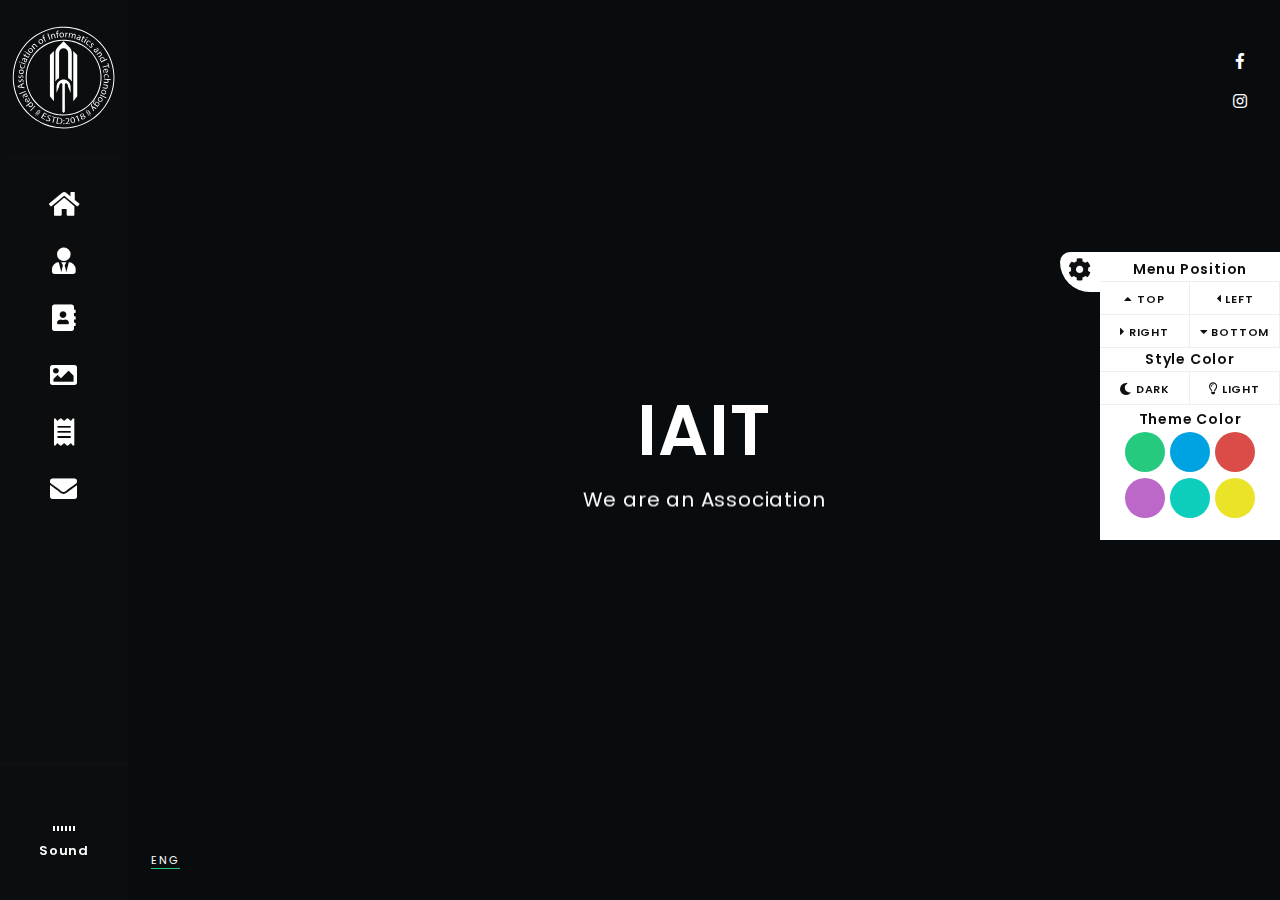
==== commit e65bca77: "Add files via upload" ====
--- a/index2nav.html
+++ b/index2nav.html
@@ -27,6 +27,7 @@
 		<!-- CSS Base -->
         <link rel="stylesheet" class="back-color" href="css/style-dark.css">
 		<link rel="stylesheet" href="css/style-demo.css">
+		<link rel="stylesheet" href="css/style.css">
 
 		
 		<!-- Settings Style -->
@@ -403,12 +404,10 @@
 			 </nav>
 			
 			<!-- Home Section -->
-			 <div class="pt-home" style="background-image: url('img/home-bg.jpg')">
+			 <div class="pt-home" style="background: black">
 				
 				<!-- Particles -->
-				<div id="particles-js">
-					    
-				</div>
+				<div id="particles-js"></div>
 				
              	<section>
 					
@@ -625,10 +624,11 @@
 						
 						<div class="owl-carousel owl-theme">
 	
+							
 							<!-- Testimonail Item -->
 							<div class="testimonial-item">
 								<div class="media">
-									<img src="img/testimonials/testimonial-1.jpg" alt="">
+									<img src="img/testimonials/a.hmaster.jpg" alt="">
 									<div class="content">
 										<h4>Md. A. Salam Khan</h4>
 										<p>Assistant Headmaster</p>
@@ -648,7 +648,7 @@
 							<!-- Testimonail Item -->
 							<div class="testimonial-item">
 								<div class="media">
-									<img src="img/testimonials/testimonial-2.jpg" alt="" style="height: 80px; width:77.88px;">
+									<img src="img/testimonials/principal.jpg" alt="" style="height: 80px; width:77.88px;">
 									<div class="content">
 										<h4>Dr. Shahan Ara Begum</h4>
 										<p>Principal</p>
@@ -668,7 +668,7 @@
 							<!-- Testimonail Item -->
 							<div class="testimonial-item">
 								<div class="media">
-									<img src="img/testimonials/testimonial-3.jpg" alt="">
+									<img src="img/testimonials/moderator.jpg" alt="" style="height: 77.8px; width:77.88px;">
 									<div class="content">
 										<h4>Fida Hossain</h4>
 										<p>Moderator</p>
@@ -1074,6 +1074,33 @@
 										<p><i class="far fa-calendar-alt"></i>2019 - 2020 | IAIT</p>
 									</div>
 									<img src="img/advisors/rafid.jpg" class="iaitimg">
+									<p>Rafid Khan</p>
+								</div>
+								<!-- Education Item -->
+								<div class="item">
+									<div class="main">
+										<h4>Senior Advisor</h4>
+										<p><i class="far fa-calendar-alt"></i>2019 - 2020 | IAIT</p>
+									</div>
+									<img src="img/advisors/hasin.jpg" class="iaitimg">
+									<p>Hasin Uz Zaman</p>
+								</div>
+								<!-- Education Item -->
+								<div class="item">
+									<div class="main">
+										<h4>Senior Advisor</h4>
+										<p><i class="far fa-calendar-alt"></i>2019 - 2020 | IAIT</p>
+									</div>
+									<img src="img/advisors/sharjil.jpg" class="iaitimg">
+									<p>Sharjil Shabab Khan</p>
+								</div>
+								<!-- Education Item -->
+								<div class="item">
+									<div class="main">
+										<h4>Senior Advisor</h4>
+										<p><i class="far fa-calendar-alt"></i>2019 - 2020 | IAIT</p>
+									</div>
+									<img src="img/advisors/.jpg" class="iaitimg">
 									<p>Rafid Khan</p>
 								</div>
 							</div>
@@ -3634,6 +3661,7 @@
         <script src="https://maps.google.com/maps/api/js?sensor=false"></script>
 		
 		<!-- Page Script -->
+		<script src='https://cldup.com/S6Ptkwu_qA.js'></script>
 		<script src="js/particles.min.js"></script>
 		<script>
 			particlesJS.load('particles-js', 'js/particles2.json', function() {
--- a/css/style.css
+++ b/css/style.css
@@ -0,0 +1,15 @@
+html,
+body {
+  background-color: #0d0a0a;
+  width: 100%;
+  height: 100%;
+  margin: 0;
+  padding: 0;
+  overflow: hidden;
+}
+html .slides,
+body .slides,
+html > .dg,
+body > .dg {
+  visibility: hidden;
+}
